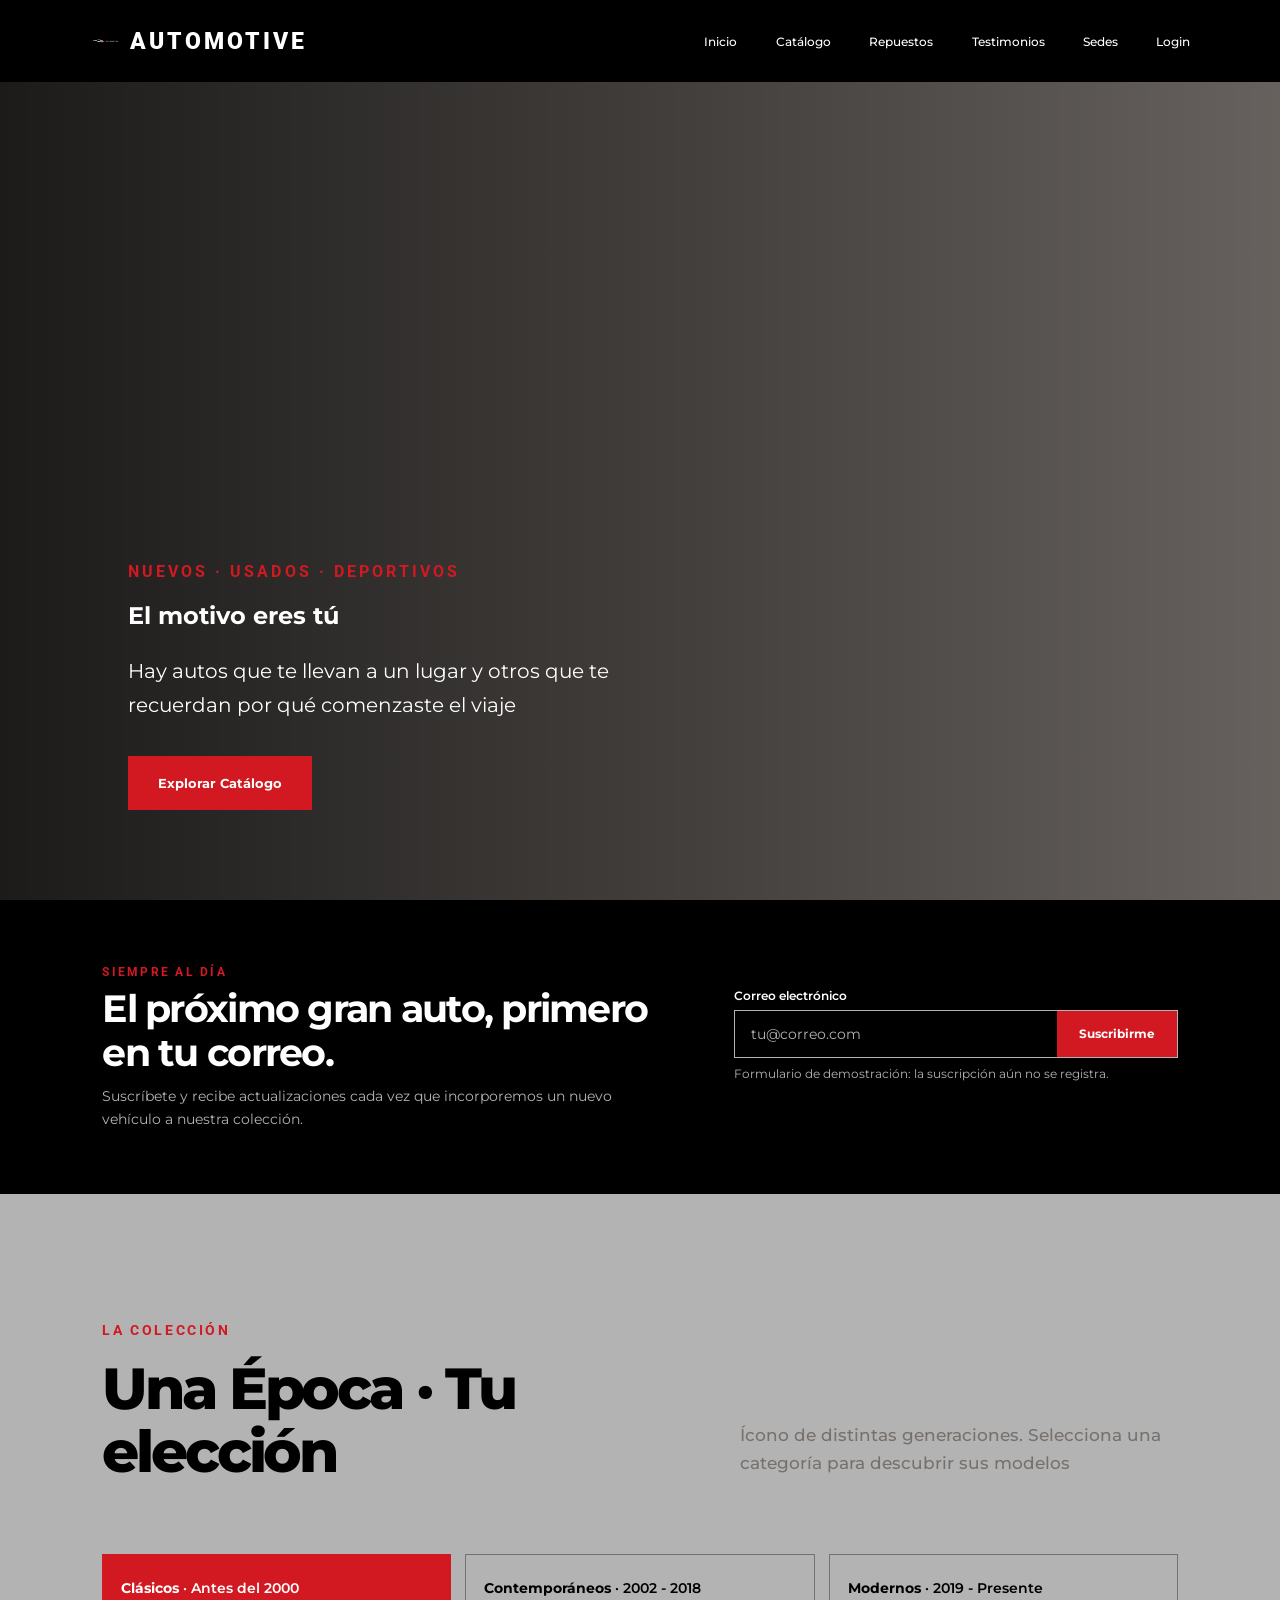
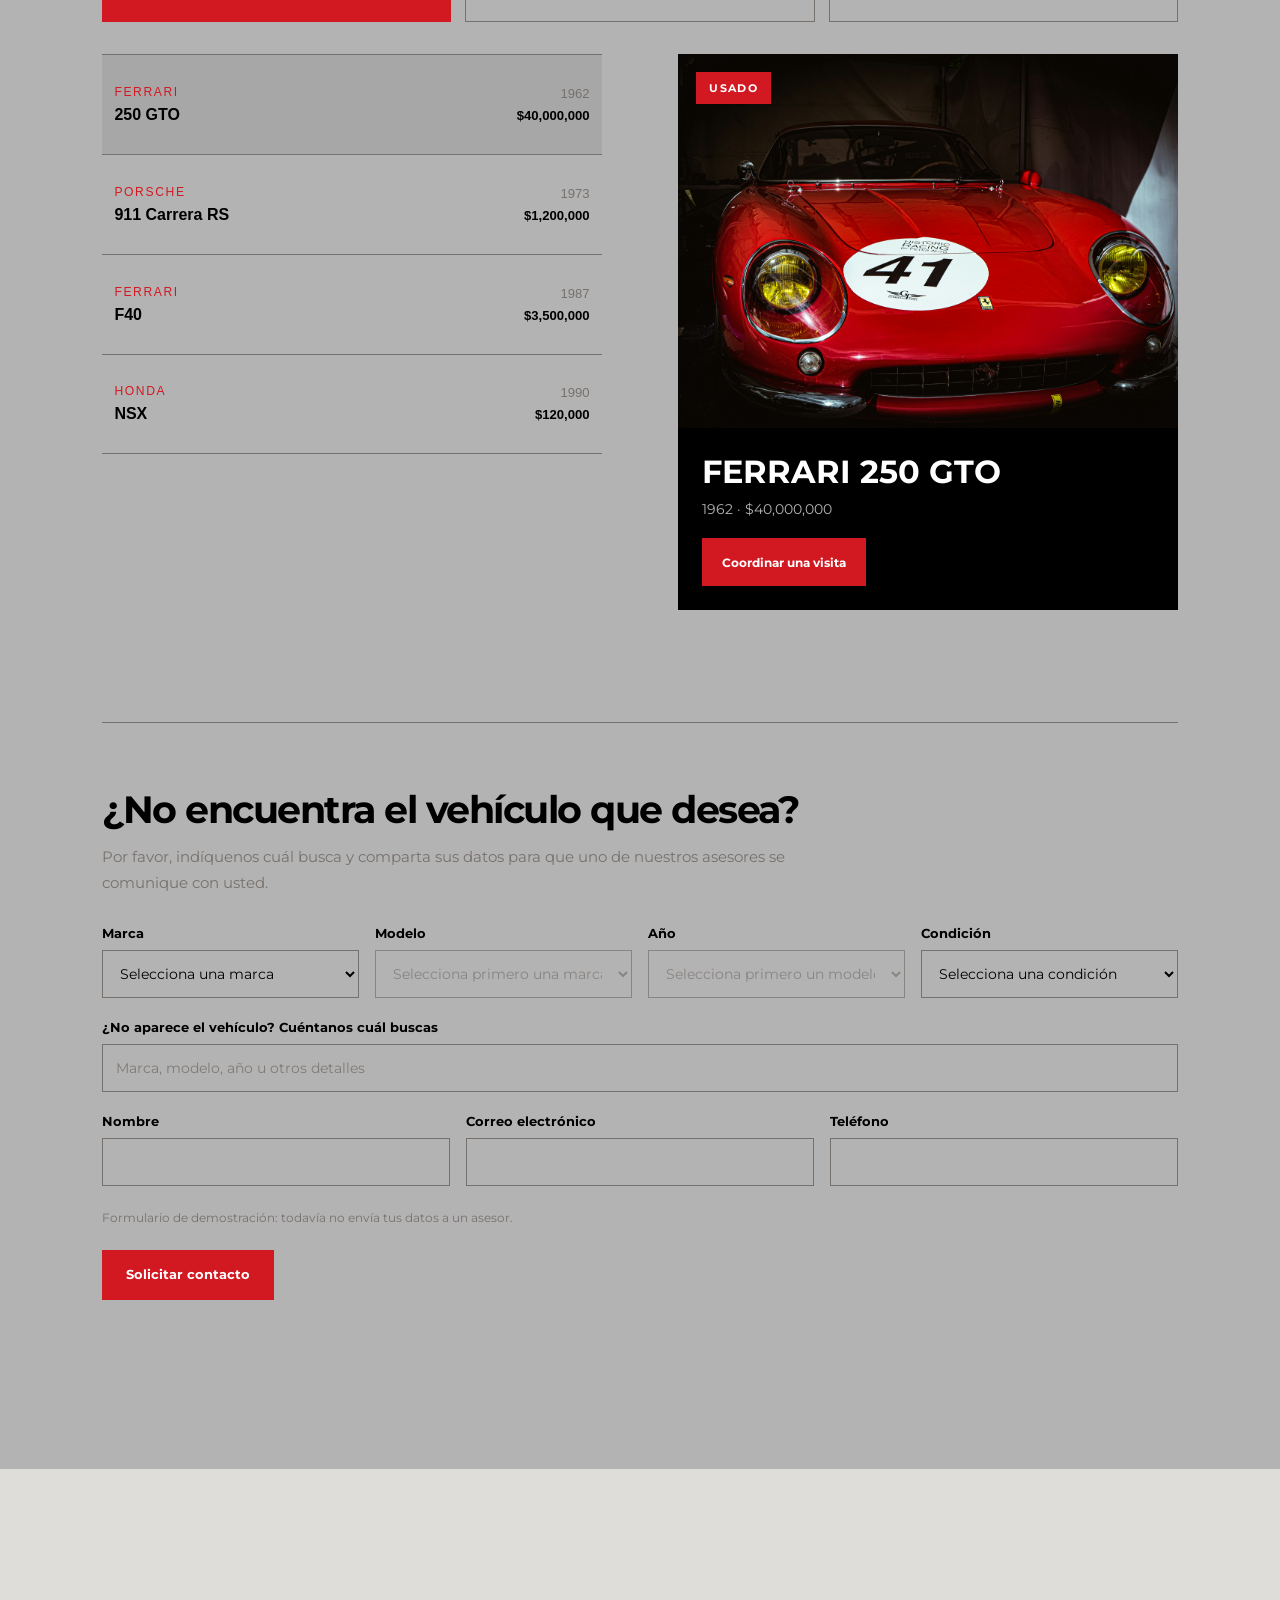
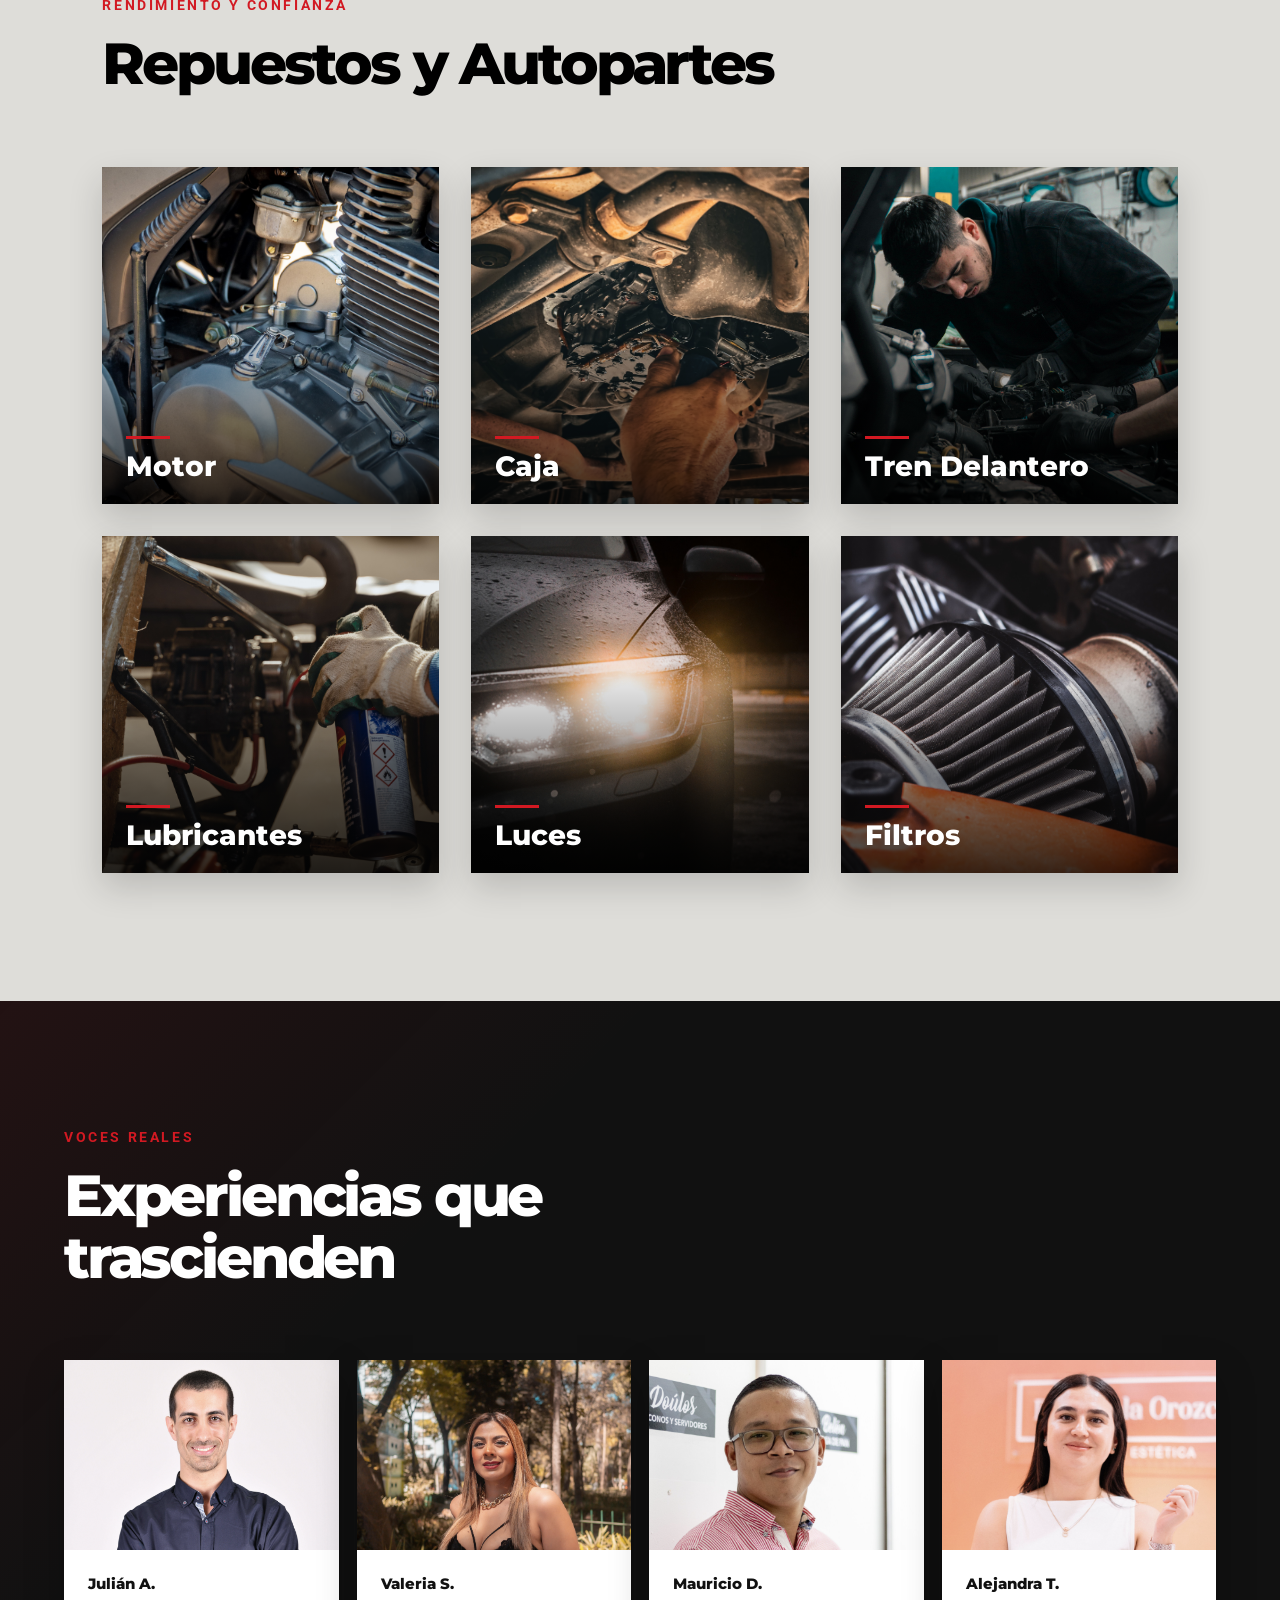
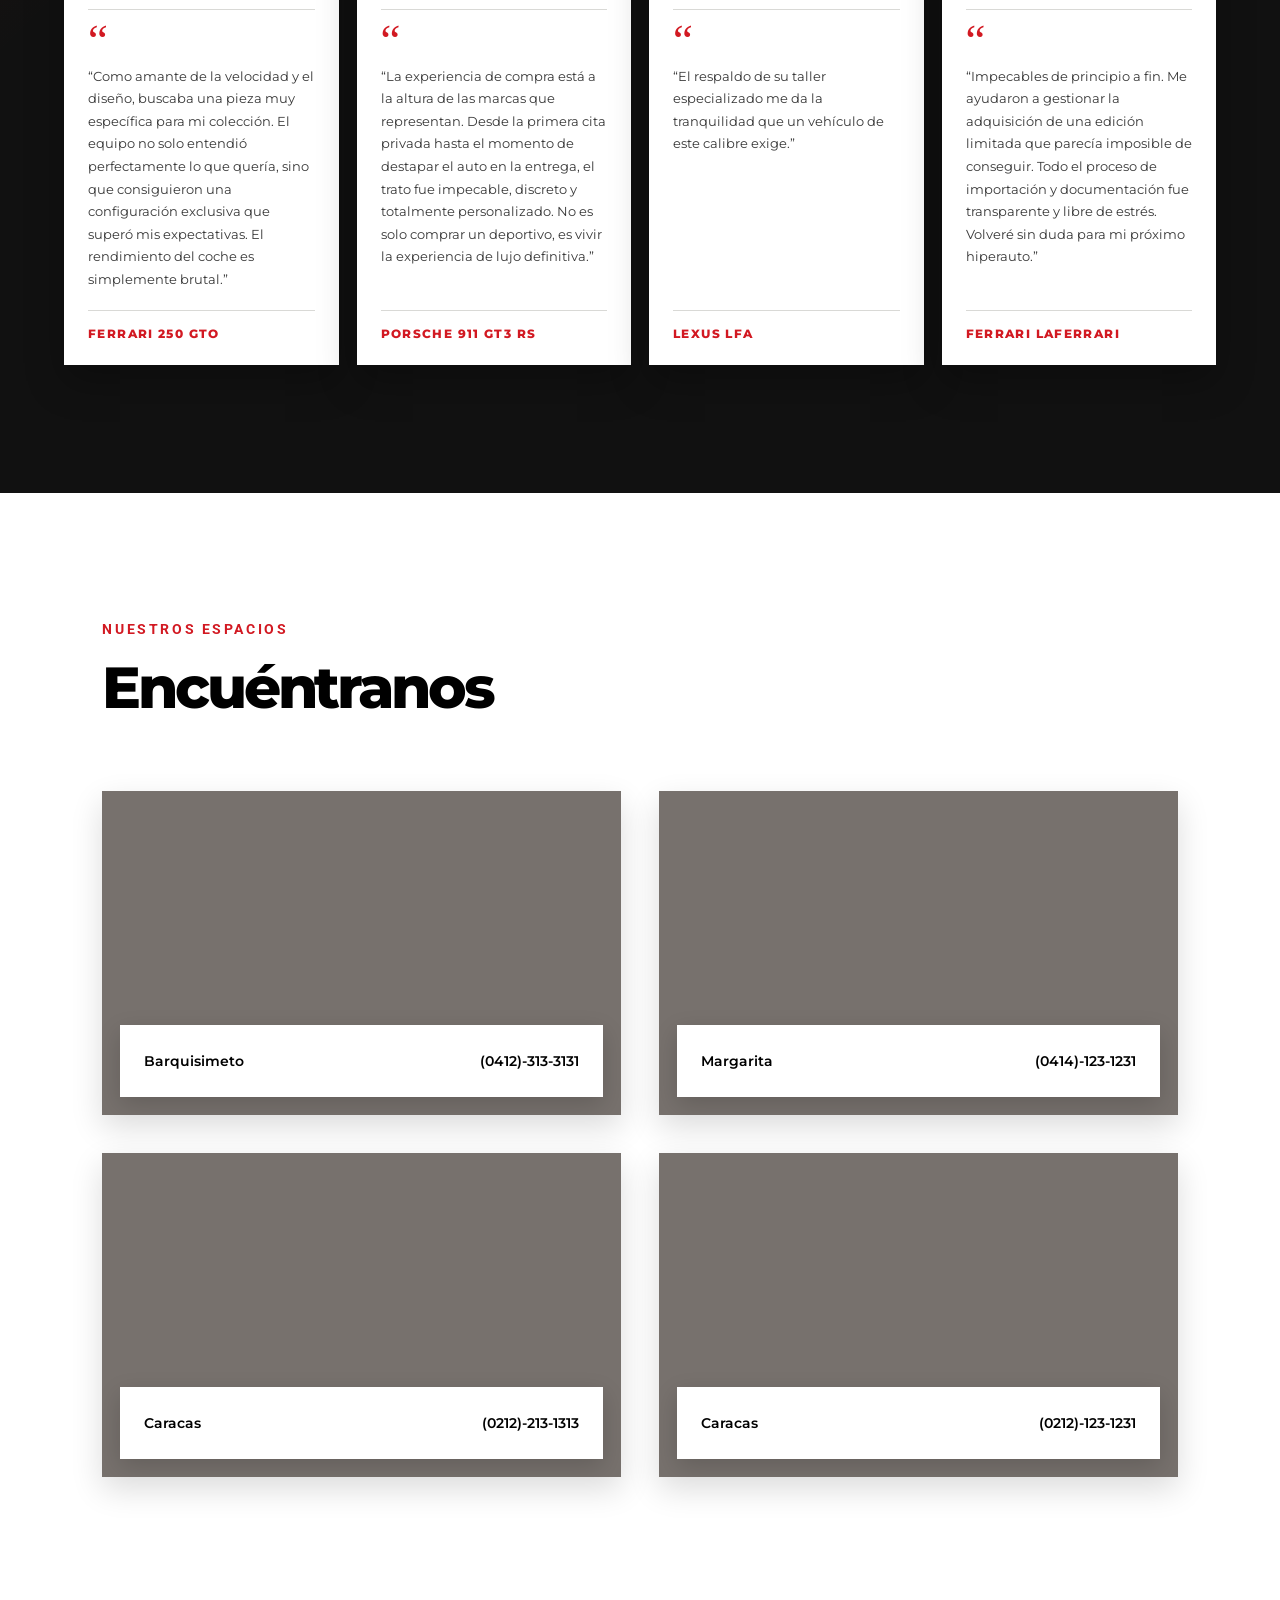
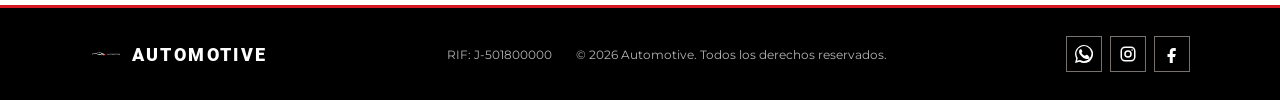
==== src/views/index.html @ 7acbd576 "Add new assets, implement catalog and subscription features, and create login page - Added new image" ====
<!DOCTYPE html>
<html lang="es">
  <head>
    <meta charset="UTF-8" />
    <meta name="viewport" content="width=device-width, initial-scale=1.0" />
    <meta
      name="description"
      content="Automotive: autos deportivos de alta gama, nuevos y usados."
    />
    <meta name="theme-color" content="#000000" />
    <title>Automotive</title>
    <link rel="icon" type="image/svg+xml" href="../assets/images/logo/favicon.svg" />
    <link rel="preconnect" href="https://fonts.googleapis.com" />
    <link rel="preconnect" href="https://fonts.gstatic.com" crossorigin />
    <link
      href="https://fonts.googleapis.com/css2?family=Montserrat:wght@400;500;600;700;800&family=Roboto:wght@400;500;700;900&display=swap"
      rel="stylesheet"
    />
    <link rel="stylesheet" href="../assets/css/hero.css" />
    <link rel="stylesheet" href="../assets/css/suscripcion.css" />
    <link rel="stylesheet" href="../assets/css/catalogo.css" />
    <link rel="stylesheet" href="../assets/css/repuestos.css" />
    <link rel="stylesheet" href="../assets/css/testimonios.css" />
    <link rel="stylesheet" href="../assets/css/sedes.css" />
    <link rel="stylesheet" href="../assets/css/footer.css" />
    <link rel="stylesheet" href="../assets/css/back-to-top.css" />
  </head>
  <body>
    <header class="site-header">
      <a class="brand" href="#inicio" aria-label="Automotive, inicio">
        <img src="../assets/images/logo/favicon.svg" alt="" aria-hidden="true" />
        <span>AUTOMOTIVE</span>
      </a>

      <button class="nav-toggle" type="button" aria-expanded="false" aria-controls="main-navigation" aria-label="Abrir menú">
        <span></span>
        <span></span>
        <span></span>
      </button>
      <nav class="main-nav" id="main-navigation" aria-label="Navegación principal">
        <a href="#inicio">Inicio</a>
        <a href="#catalogo">Catálogo</a>
        <a href="#repuestos">Repuestos</a>
        <a href="#testimonios">Testimonios</a>
        <a href="#sedes">Sedes</a>
        <a href="./login.html">Login</a>
      </nav>
    </header>

    <main>
      <section class="hero" id="inicio" aria-labelledby="hero-title">
        <video class="hero__video" autoplay muted loop playsinline>
          <source src="../assets/videos/herovideo.mp4" type="video/mp4" />
        </video>
        <div class="hero__overlay" aria-hidden="true"></div>
        <div class="hero__content">
          <h2 class="hero__eyebrow">NUEVOS · USADOS · DEPORTIVOS</h2>
          <h2 id="hero-title">El motivo eres tú</h2>
          <h3>
            Hay autos que te llevan a un lugar y otros que te recuerdan por qué
            comenzaste el viaje
          </h3>
          <a class="hero__button" href="#catalogo">Explorar Catálogo</a>
        </div>
      </section>

      <section class="subscription" aria-labelledby="subscription-title">
        <div class="subscription__content">
          <p class="subscription__eyebrow">SIEMPRE AL DÍA</p>
          <h2 id="subscription-title">El próximo gran auto, primero en tu correo.</h2>
          <p class="subscription__description">
            Suscríbete y recibe actualizaciones cada vez que incorporemos un nuevo vehículo a
            nuestra colección.
          </p>
          <form class="subscription__form" id="subscription-form">
            <label class="subscription__label" for="subscription-email">
              Correo electrónico
            </label>
            <div class="subscription__controls">
              <input
                id="subscription-email"
                name="email"
                type="email"
                placeholder="tu@correo.com"
                autocomplete="email"
                required
              />
              <button type="submit">Suscribirme</button>
            </div>
            <p class="subscription__notice">
              Formulario de demostración: la suscripción aún no se registra.
            </p>
            <p class="subscription__status" id="subscription-status" role="status"></p>
          </form>
        </div>
      </section>

      <section class="catalog" id="catalogo" aria-labelledby="catalog-title">
        <div class="catalog__inner">
          <div class="catalog__heading">
            <h2 class="catalog__eyebrow">LA COLECCIÓN</h2>
            <h3 class="catalog__title" id="catalog-title">Una Época · Tu elección</h3>
            <h3 class="catalog__description">
              Ícono de distintas generaciones. Selecciona una categoría para descubrir sus modelos
            </h3>
          </div>

          <div class="catalog__categories" role="group" aria-label="Categorías de vehículos">
            <button class="catalog__category" type="button" data-category="clasicos" aria-pressed="false">
              Clásicos <span>· Antes del 2000</span>
            </button>
            <button class="catalog__category" type="button" data-category="contemporaneos" aria-pressed="false">
              Contemporáneos <span>· 2002 - 2018</span>
            </button>
            <button class="catalog__category" type="button" data-category="modernos" aria-pressed="false">
              Modernos <span>· 2019 - Presente</span>
            </button>
          </div>

          <div class="catalog__content">
            <div class="catalog__models" id="catalog-models" aria-live="polite">
              <p class="catalog__prompt">Selecciona una categoría para ver sus vehículos.</p>
            </div>
            <label class="catalog__mobile-models">
              <span>Selecciona un modelo</span>
              <select id="catalog-mobile-models" disabled>
                <option value="">Selecciona una categoría primero</option>
              </select>
            </label>
            <div class="catalog__detail" id="catalog-detail" aria-live="polite">
              <p class="catalog__prompt">Elige un modelo para descubrir todos sus detalles.</p>
            </div>
          </div>

          <section class="catalog-request" aria-labelledby="catalog-request-title">
            <div class="catalog-request__heading">
              <h3 id="catalog-request-title">¿No encuentra el vehículo que desea?</h3>
              <p>
                Por favor, indíquenos cuál busca y comparta sus datos para que uno de nuestros
                asesores se comunique con usted.
              </p>
            </div>

            <form class="catalog-request__form" id="catalog-request-form">
              <div class="catalog-request__vehicle-fields">
                <label class="catalog-request__field">
                  <span>Marca</span>
                  <select name="make" id="request-make" required>
                    <option value="">Selecciona una marca</option>
                  </select>
                </label>
                <label class="catalog-request__field">
                  <span>Modelo</span>
                  <select name="model" id="request-model" required disabled>
                    <option value="">Selecciona primero una marca</option>
                  </select>
                </label>
                <label class="catalog-request__field">
                  <span>Año</span>
                  <select name="year" id="request-year" required disabled>
                    <option value="">Selecciona primero un modelo</option>
                  </select>
                </label>
                <label class="catalog-request__field">
                  <span>Condición</span>
                  <select name="condition" required>
                    <option value="">Selecciona una condición</option>
                    <option value="Nuevo"><Nuevo></option>
                    <option value="Usado">Usado</option>
                    <option value="Cualquiera">Cualquiera</option>
                  </select>
                </label>
              </div>

              <label class="catalog-request__field catalog-request__field--wide">
                <span>¿No aparece el vehículo? Cuéntanos cuál buscas</span>
                <input
                  type="text"
                  name="requested-vehicle"
                  placeholder="Marca, modelo, año u otros detalles"
                />
              </label>

              <div class="catalog-request__contact-fields">
                <label class="catalog-request__field">
                  <span>Nombre</span>
                  <input type="text" name="name" autocomplete="name" required />
                </label>
                <label class="catalog-request__field">
                  <span>Correo electrónico</span>
                  <input type="email" name="email" autocomplete="email" required />
                </label>
                <label class="catalog-request__field">
                  <span>Teléfono</span>
                  <input type="tel" name="phone" autocomplete="tel" required />
                </label>
              </div>

              <p class="catalog-request__notice">
                Formulario de demostración: todavía no envía tus datos a un asesor.
              </p>
              <button class="catalog-request__submit" type="submit">Solicitar contacto</button>
              <p class="catalog-request__status" id="catalog-request-status" role="status"></p>
            </form>
          </section>
        </div>
      </section>

      <section class="parts" id="repuestos" aria-labelledby="parts-title">
        <div class="parts__inner">
          <div class="parts__heading">
            <p class="parts__eyebrow">RENDIMIENTO Y CONFIANZA</p>
            <h2 id="parts-title">Repuestos y Autopartes</h2>
          </div>

          <div class="parts__grid">
            <article class="parts-card">
              <img src="../assets/images/repuestos/repuestosuno.jpg" alt="Repuestos de motor" />
              <div class="parts-card__overlay" aria-hidden="true"></div>
              <h3>Motor</h3>
            </article>

            <article class="parts-card">
              <img src="../assets/images/repuestos/repuestosdoss.jpg" alt="Caja de transmisión" />
              <div class="parts-card__overlay" aria-hidden="true"></div>
              <h3>Caja</h3>
            </article>

            <article class="parts-card">
              <img src="../assets/images/repuestos/repuestostres.jpg" alt="Componentes de tren delantero" />
              <div class="parts-card__overlay" aria-hidden="true"></div>
              <h3>Tren Delantero</h3>
            </article>

            <article class="parts-card">
              <img src="../assets/images/repuestos/repuestoscuatro.jpg" alt="Lubricantes para vehículos" />
              <div class="parts-card__overlay" aria-hidden="true"></div>
              <h3>Lubricantes</h3>
            </article>

            <article class="parts-card">
              <img src="../assets/images/repuestos/repuestoscinco.jpg" alt="Sistema de luces" />
              <div class="parts-card__overlay" aria-hidden="true"></div>
              <h3>Luces</h3>
            </article>

            <article class="parts-card">
              <img src="../assets/images/repuestos/repuestosseis.jpg" alt="Filtros para vehículos" />
              <div class="parts-card__overlay" aria-hidden="true"></div>
              <h3>Filtros</h3>
            </article>
          </div>
        </div>
      </section>

      <section class="testimonials" id="testimonios" aria-labelledby="testimonials-title">
        <div class="testimonials__inner">
          <div class="testimonials__heading">
            <p class="testimonials__eyebrow">VOCES REALES</p>
            <h2 id="testimonials-title">Experiencias que trascienden</h2>
          </div>

          <div class="testimonials__grid">
            <article class="testimonial-card">
              <img class="testimonial-card__photo--top" src="../assets/images/testimonios/julian.jpg" alt="Julián A." />
              <div class="testimonial-card__content">
                <h3>Julián A.</h3>
                <blockquote>
                  “Como amante de la velocidad y el diseño, buscaba una pieza muy específica para mi colección. El equipo no solo entendió perfectamente lo que quería, sino que consiguieron una configuración exclusiva que superó mis expectativas. El rendimiento del coche es simplemente brutal.”
                </blockquote>
                <p class="testimonial-card__car">Ferrari 250 GTO</p>
              </div>
            </article>

            <article class="testimonial-card">
              <img src="../assets/images/testimonios/valeria.jpg" alt="Valeria S." />
              <div class="testimonial-card__content">
                <h3>Valeria S.</h3>
                <blockquote>
                  “La experiencia de compra está a la altura de las marcas que representan. Desde la primera cita privada hasta el momento de destapar el auto en la entrega, el trato fue impecable, discreto y totalmente personalizado. No es solo comprar un deportivo, es vivir la experiencia de lujo definitiva.”
                </blockquote>
                <p class="testimonial-card__car">Porsche 911 GT3 RS</p>
              </div>
            </article>

            <article class="testimonial-card">
              <img class="testimonial-card__photo--top" src="../assets/images/testimonios/mauricio.jpg" alt="Mauricio D." />
              <div class="testimonial-card__content">
                <h3>Mauricio D.</h3>
                <blockquote>
                  “El respaldo de su taller especializado me da la tranquilidad que un vehículo de este calibre exige.”
                </blockquote>
                <p class="testimonial-card__car">Lexus LFA</p>
              </div>
            </article>

            <article class="testimonial-card">
              <img src="../assets/images/testimonios/alejandra.jpg" alt="Alejandra T." />
              <div class="testimonial-card__content">
                <h3>Alejandra T.</h3>
                <blockquote>
                  “Impecables de principio a fin. Me ayudaron a gestionar la adquisición de una edición limitada que parecía imposible de conseguir. Todo el proceso de importación y documentación fue transparente y libre de estrés. Volveré sin duda para mi próximo hiperauto.”
                </blockquote>
                <p class="testimonial-card__car">Ferrari LaFerrari</p>
              </div>
            </article>
          </div>
        </div>
      </section>

      <section class="locations" id="sedes" aria-labelledby="locations-title">
        <div class="locations__inner">
          <div class="locations__heading">
            <p class="locations__eyebrow">NUESTROS ESPACIOS</p>
            <h2 id="locations-title">Encuéntranos</h2>
          </div>

          <div class="locations__grid">
            <article class="location-card">
              <div class="location-card__map-wrap">
                <iframe
                  class="location-card__map"
                  title="Mapa de Barquisimeto"
                  src="https://maps.google.com/maps?q=10.071794563049783,-69.29324207484987&amp;z=15&amp;output=embed"
                  loading="lazy"
                  referrerpolicy="no-referrer-when-downgrade"
                ></iframe>
              </div>
              <div class="location-card__details">
                <p>Barquisimeto</p>
                <a href="tel:+5804123133131">(0412)-313-3131</a>
              </div>
            </article>

            <article class="location-card">
              <div class="location-card__map-wrap">
                <iframe
                  class="location-card__map"
                  title="Mapa de Margarita"
                  src="https://maps.google.com/maps?q=10.996295293627622,-63.81232204600665&amp;z=15&amp;output=embed"
                  loading="lazy"
                  referrerpolicy="no-referrer-when-downgrade"
                ></iframe>
              </div>
              <div class="location-card__details">
                <p>Margarita</p>
                <a href="tel:+5804141231231">(0414)-123-1231</a>
              </div>
            </article>

            <article class="location-card">
              <div class="location-card__map-wrap">
                <iframe
                  class="location-card__map"
                  title="Mapa de La Candelaria"
                  src="https://maps.google.com/maps?q=10.505277855855734,-66.90147107907323&amp;z=15&amp;output=embed"
                  loading="lazy"
                  referrerpolicy="no-referrer-when-downgrade"
                ></iframe>
              </div>
              <div class="location-card__details">
                <p>Caracas</p>
                <a href="tel:+5802122131313">(0212)-213-1313</a>
              </div>
            </article>

            <article class="location-card">
              <div class="location-card__map-wrap">
                <iframe
                  class="location-card__map"
                  title="Mapa de Chacao"
                  src="https://maps.google.com/maps?q=10.49019164416194,-66.85438524392343&amp;z=15&amp;output=embed"
                  loading="lazy"
                  referrerpolicy="no-referrer-when-downgrade"
                ></iframe>
              </div>
              <div class="location-card__details">
                <p>Caracas</p>
                <a href="tel:+5802121231231">(0212)-123-1231</a>
              </div>
            </article>
          </div>
        </div>
      </section>
    </main>

    <footer class="site-footer">
      <div class="site-footer__inner">
        <a class="site-footer__brand" href="#inicio" aria-label="Automotive, inicio">
          <img src="../assets/images/logo/favicon.svg" alt="" aria-hidden="true" />
          <span>AUTOMOTIVE</span>
        </a>
        <div class="site-footer__legal">
          <p>RIF: J-501800000</p>
          <p>&copy; 2026 Automotive. Todos los derechos reservados.</p>
        </div>
        <nav class="site-footer__social" aria-label="Redes sociales">
          <a href="https://wa.me/5804223390531" target="_blank" rel="noopener noreferrer" aria-label="WhatsApp">
            <svg viewBox="0 0 24 24" aria-hidden="true">
              <path d="M20.5 3.5A11.8 11.8 0 0 0 12 0a12 12 0 0 0-10.4 17.9L0 24l6.2-1.6A12 12 0 0 0 12 24h0A12 12 0 0 0 20.5 3.5Zm-8.5 18a10 10 0 0 1-5.1-1.4l-.4-.2-3.7 1 .9-3.6-.2-.4A10 10 0 1 1 12 21.5Zm5.5-7.5c-.3-.1-1.8-.9-2.1-1-.3-.1-.5-.1-.7.1l-1 1.1c-.2.2-.4.2-.7.1-1.8-.9-3-1.6-4.2-3.7-.3-.5.3-.5.9-1.6.1-.2 0-.4 0-.6l-.9-2.2c-.2-.6-.5-.5-.7-.5h-.6c-.2 0-.6.1-.9.4-.3.3-1.2 1.2-1.2 2.9s1.2 3.4 1.4 3.6c.2.2 2.5 3.8 6 5.3 2.2.9 3.1 1 4.2.8.7-.1 1.8-.7 2-1.4.3-.7.3-1.3.2-1.4-.1-.1-.3-.2-.6-.3Z" />
            </svg>
          </a>
          <a href="https://www.instagram.com/" target="_blank" rel="noopener noreferrer" aria-label="Instagram">
            <svg viewBox="0 0 24 24" aria-hidden="true">
              <rect x="3" y="3" width="18" height="18" rx="5" />
              <circle cx="12" cy="12" r="4" />
              <circle cx="17.5" cy="6.5" r="1" class="site-footer__social-dot" />
            </svg>
          </a>
          <a href="https://www.facebook.com/" target="_blank" rel="noopener noreferrer" aria-label="Facebook">
            <svg viewBox="0 0 24 24" aria-hidden="true">
              <path d="M14 8h3V4h-3c-3 0-5 2-5 5v3H6v4h3v8h4v-8h3l1-4h-4V9c0-.6.4-1 1-1Z" />
            </svg>
          </a>
        </nav>
      </div>
    </footer>

    <a class="back-to-top" href="#inicio" aria-label="Volver al inicio">
      <svg viewBox="0 0 24 24" aria-hidden="true">
        <path d="M12 19V5m0 0-6 6m6-6 6 6" />
      </svg>
    </a>

    <script src="../assets/js/catalogo.js" defer></script>
    <script src="../assets/js/suscripcion.js" defer></script>
    <script src="../assets/js/back-to-top.js" defer></script>
    <script src="../assets/js/navigation.js" defer></script>
  </body>
</html>
---- src/assets/css/hero.css ----
:root {
  color-scheme: dark;
  --color-red: #d21922;
  --color-black: #000000;
  --color-white: #ffffff;
  --color-gray: #b3b3b3;
  --color-gray-dark: #77716d;
  --font-roboto: "Roboto", sans-serif;
  --font-montserrat: "Montserrat", sans-serif;
}

* {
  box-sizing: border-box;
}

html {
  min-width: 320px;
  scroll-behavior: smooth;
}

body {
  margin: 0;
  background: var(--color-black);
  color: var(--color-white);
  font-family: var(--font-montserrat);
}

a {
  color: inherit;
  text-decoration: none;
}

.site-header {
  position: relative;
  z-index: 2;
  display: flex;
  min-height: 82px;
  align-items: center;
  justify-content: space-between;
  gap: 32px;
  padding: 0 clamp(24px, 7vw, 112px);
  background: var(--color-black);
}

.brand {
  display: inline-flex;
  flex: 0 0 auto;
  align-items: center;
  gap: 10px;
  font-family: var(--font-roboto);
  font-size: clamp(1.1rem, 2vw, 1.45rem);
  font-weight: 900;
  letter-spacing: 0.13em;
}

.brand img {
  display: block;
  width: 30px;
  height: 30px;
  object-fit: contain;
}

.nav-toggle {
  display: none;
  width: 42px;
  height: 42px;
  padding: 9px;
  border: 1px solid var(--color-gray-dark);
  background: transparent;
  cursor: pointer;
}

.nav-toggle span {
  display: block;
  width: 100%;
  height: 2px;
  margin: 5px 0;
  background: var(--color-white);
  transition: transform 180ms ease, opacity 180ms ease;
}

.main-nav {
  display: flex;
  align-items: center;
  justify-content: flex-end;
  gap: clamp(18px, 3vw, 42px);
}

.main-nav a {
  color: var(--color-white);
  font-size: 0.78rem;
  font-weight: 500;
  transition: color 180ms ease;
}

.main-nav a:hover,
.main-nav a:focus-visible {
  color: var(--color-red);
}

.hero {
  position: relative;
  display: flex;
  min-height: max(620px, calc(100svh - 82px));
  align-items: flex-end;
  overflow: hidden;
  isolation: isolate;
  background: var(--color-gray-dark);
}

.hero__video,
.hero__overlay {
  position: absolute;
  z-index: -1;
  inset: 0;
  width: 100%;
  height: 100%;
}

.hero__video {
  object-fit: cover;
  object-position: center;
}

.hero__overlay {
  background: linear-gradient(
    90deg,
    rgb(0 0 0 / 76%) 0%,
    rgb(0 0 0 / 48%) 48%,
    rgb(0 0 0 / 14%) 100%
  );
}

.hero__content {
  width: min(780px, 100%);
  padding: 0 clamp(24px, 10vw, 160px) clamp(64px, 10vh, 112px)
    clamp(24px, 10vw, 160px);
  text-align: left;
}

.hero__eyebrow {
  margin: 0 0 18px;
  color: var(--color-red);
  font-family: var(--font-roboto);
  font-size: clamp(0.78rem, 1.4vw, 1rem);
  font-weight: 700;
  letter-spacing: 0.19em;
}

.hero h1 {
  margin: 0;
  font-size: clamp(2.8rem, 7vw, 6.3rem);
  font-weight: 800;
  letter-spacing: -0.065em;
  line-height: 0.98;
}

.hero h3 {
  max-width: 610px;
  margin: 24px 0 34px;
  color: var(--color-white);
  font-size: clamp(1rem, 1.7vw, 1.25rem);
  font-weight: 400;
  line-height: 1.7;
}

.hero__button {
  display: inline-flex;
  min-height: 54px;
  align-items: center;
  justify-content: center;
  padding: 0 30px;
  background: var(--color-red);
  color: var(--color-white);
  font-size: 0.82rem;
  font-weight: 700;
  transition:
    background-color 180ms ease,
    transform 180ms ease;
}

.hero__button:hover {
  transform: translateY(-2px);
  background: #ae1119;
}

.hero__button:focus-visible,
.brand:focus-visible,
.main-nav a:focus-visible {
  outline: 2px solid var(--color-white);
  outline-offset: 4px;
}

@media (max-width: 760px) {
  .site-header {
    position: relative;
    min-height: 82px;
    flex-direction: row;
    align-items: center;
    gap: 18px;
    padding-top: 18px;
    padding-bottom: 18px;
  }

  .nav-toggle {
    display: block;
    margin-left: auto;
  }

  .nav-toggle[aria-expanded="true"] span:nth-child(1) {
    transform: translateY(7px) rotate(45deg);
  }

  .nav-toggle[aria-expanded="true"] span:nth-child(2) {
    opacity: 0;
  }

  .nav-toggle[aria-expanded="true"] span:nth-child(3) {
    transform: translateY(-7px) rotate(-45deg);
  }

  .main-nav {
    position: absolute;
    top: 100%;
    right: 0;
    left: 0;
    z-index: 10;
    display: grid;
    max-height: 0;
    overflow: hidden;
    padding: 0 clamp(24px, 7vw, 112px);
    background: var(--color-black);
    opacity: 0;
    transition: max-height 220ms ease, opacity 180ms ease, padding 220ms ease;
  }

  .main-nav.is-open {
    max-height: 320px;
    padding-top: 18px;
    padding-bottom: 22px;
    opacity: 1;
  }

  .main-nav a {
    padding: 10px 0;
    font-size: 0.82rem;
  }

  .hero {
    min-height: max(560px, calc(100svh - 128px));
  }

  .hero__overlay {
    background: linear-gradient(
      90deg,
      rgb(0 0 0 / 78%) 0%,
      rgb(0 0 0 / 52%) 72%,
      rgb(0 0 0 / 28%) 100%
    );
  }

  .hero__content {
    padding-bottom: 56px;
  }
}

@media (prefers-reduced-motion: reduce) {
  html {
    scroll-behavior: auto;
  }

  *,
  *::before,
  *::after {
    transition-duration: 0.01ms !important;
  }
}
---- src/assets/css/suscripcion.css ----
.subscription {
  --subscription-red: #d21922;
  --subscription-black: #000000;
  --subscription-white: #ffffff;
  --subscription-gray: #b3b3b3;
  padding: clamp(36px, 5vw, 64px) clamp(24px, 8vw, 128px);
  background: var(--subscription-black);
  color: var(--subscription-white);
}

.subscription__content {
  display: grid;
  width: min(1240px, 100%);
  grid-template-columns: minmax(0, 1fr) minmax(360px, 0.8fr);
  column-gap: clamp(36px, 6vw, 88px);
  align-items: center;
  margin: 0 auto;
}

.subscription__eyebrow {
  grid-column: 1;
  grid-row: 1;
  margin: 0 0 8px;
  color: var(--subscription-red);
  font-family: var(--font-roboto);
  font-size: 0.78rem;
  font-weight: 700;
  letter-spacing: 0.18em;
}

.subscription h2 {
  grid-column: 1;
  grid-row: 2;
  max-width: 560px;
  margin: 0;
  font-size: clamp(1.65rem, 3vw, 2.6rem);
  font-weight: 700;
  letter-spacing: -0.045em;
  line-height: 1.15;
}

.subscription__description {
  grid-column: 1;
  grid-row: 3;
  max-width: 560px;
  margin: 10px 0 0;
  color: var(--subscription-gray);
  font-size: 0.88rem;
  line-height: 1.6;
}

.subscription__form {
  grid-column: 2;
  grid-row: 1 / span 3;
  display: grid;
  gap: 7px;
}

.subscription__label {
  color: var(--subscription-white);
  font-size: 0.78rem;
  font-weight: 600;
}

.subscription__controls {
  display: flex;
  min-height: 48px;
  border: 1px solid var(--subscription-gray);
}

.subscription__controls input {
  width: 100%;
  min-width: 0;
  padding: 0 16px;
  border: 0;
  border-radius: 0;
  background: transparent;
  color: var(--subscription-white);
  font: 400 0.85rem var(--font-montserrat);
}

.subscription__controls input::placeholder {
  color: var(--subscription-gray);
}

.subscription__controls input:focus-visible {
  outline: 2px solid var(--subscription-white);
  outline-offset: -4px;
}

.subscription__controls button {
  flex: 0 0 auto;
  padding: 0 22px;
  border: 0;
  background: var(--subscription-red);
  color: var(--subscription-white);
  cursor: pointer;
  font: 700 0.78rem var(--font-montserrat);
  transition: background-color 180ms ease;
}

.subscription__controls button:hover {
  background: #ae1119;
}

.subscription__controls button:focus-visible {
  outline: 2px solid var(--subscription-white);
  outline-offset: -4px;
}

.subscription__notice,
.subscription__status {
  margin: 0;
  color: var(--subscription-gray);
  font-size: 0.72rem;
  line-height: 1.6;
}

.subscription__status {
  min-height: 1.4em;
  color: var(--subscription-white);
}

@media (max-width: 760px) {
  .subscription {
    padding-top: 42px;
    padding-bottom: 42px;
  }

  .subscription__content {
    grid-template-columns: 1fr;
    row-gap: 22px;
  }

  .subscription__eyebrow {
    grid-column: 1;
    grid-row: auto;
    margin-bottom: 8px;
  }

  .subscription h2,
  .subscription__description,
  .subscription__form {
    grid-column: 1;
    grid-row: auto;
  }
}

@media (max-width: 420px) {
  .subscription__controls {
    flex-direction: column;
    border: 0;
    gap: 10px;
  }

  .subscription__controls input {
    min-height: 50px;
    border: 1px solid var(--subscription-gray);
  }

  .subscription__controls button {
    min-height: 50px;
  }
}
---- src/assets/css/catalogo.css ----
.catalog {
  --catalog-red: #d21922;
  --catalog-black: #000000;
  --catalog-white: #ffffff;
  --catalog-gray: #b3b3b3;
  --catalog-gray-dark: #77716d;
  color-scheme: light;
  padding: clamp(72px, 10vw, 136px) clamp(24px, 8vw, 128px);
  background: var(--catalog-gray);
  color: var(--catalog-black);
}

.catalog__inner {
  width: min(1240px, 100%);
  margin: 0 auto;
}

.catalog__heading {
  display: grid;
  grid-template-columns: minmax(0, 1fr) minmax(280px, 0.8fr);
  column-gap: clamp(32px, 7vw, 100px);
  align-items: end;
}

.catalog__eyebrow {
  grid-column: 1 / -1;
  margin: 0 0 18px;
  color: var(--catalog-red);
  font-family: var(--font-roboto);
  font-size: 0.9rem;
  font-weight: 700;
  letter-spacing: 0.18em;
}

.catalog__title {
  margin: 0;
  font-family: var(--font-montserrat);
  font-size: clamp(2rem, 4.5vw, 4rem);
  font-weight: 800;
  letter-spacing: -0.055em;
  line-height: 1.08;
}

.catalog__description {
  max-width: 440px;
  margin: 0 0 4px;
  color: var(--catalog-gray-dark);
  font-family: var(--font-montserrat);
  font-size: clamp(0.9rem, 1.35vw, 1.05rem);
  font-weight: 500;
  line-height: 1.7;
}

.catalog__categories {
  display: grid;
  grid-template-columns: repeat(3, minmax(0, 1fr));
  gap: 14px;
  margin-top: clamp(40px, 6vw, 72px);
}

.catalog__category {
  min-height: 68px;
  padding: 14px 18px;
  border: 1px solid var(--catalog-gray-dark);
  background: transparent;
  color: var(--catalog-black);
  cursor: pointer;
  font: 700 0.88rem/1.45 var(--font-montserrat);
  text-align: left;
  transition:
    background-color 180ms ease,
    color 180ms ease,
    border-color 180ms ease;
}

.catalog__category span {
  font-weight: 600;
}

.catalog__category:hover,
.catalog__category:focus-visible,
.catalog__category[aria-pressed="true"] {
  border-color: var(--catalog-red);
  background: var(--catalog-red);
  color: var(--catalog-white);
}

.catalog__category:focus-visible,
.catalog__model:focus-visible,
.catalog__visit:focus-visible {
  outline: 2px solid var(--catalog-black);
  outline-offset: 4px;
}

.catalog__content {
  display: grid;
  grid-template-columns: minmax(0, 1fr) minmax(0, 1fr);
  gap: clamp(32px, 6vw, 80px);
  align-items: start;
  margin-top: 32px;
}

.catalog__models {
  min-width: 0;
}

.catalog__mobile-models {
  display: none;
}

.catalog__model {
  display: grid;
  width: 100%;
  min-height: 100px;
  grid-template-columns: minmax(0, 1fr) auto;
  align-items: center;
  gap: 16px;
  padding: 16px 12px;
  border: 0;
  border-top: 1px solid var(--catalog-gray-dark);
  background: transparent;
  color: var(--catalog-black);
  cursor: pointer;
  text-align: left;
  transition: background-color 180ms ease;
}

.catalog__model:last-child {
  border-bottom: 1px solid var(--catalog-gray-dark);
}

.catalog__model:hover,
.catalog__model[aria-pressed="true"] {
  background: rgb(119 113 109 / 18%);
}

.catalog__model-copy,
.catalog__model-meta {
  display: flex;
  flex-direction: column;
  gap: 7px;
}

.catalog__model-make {
  color: var(--catalog-red);
  font-size: 0.76rem;
  font-weight: 400;
  letter-spacing: 0.13em;
}

.catalog__model-name {
  font-size: 1rem;
  font-weight: 700;
}

.catalog__model-meta {
  align-items: flex-end;
  color: var(--catalog-gray-dark);
  font-size: 0.82rem;
}

.catalog__model-price {
  color: var(--catalog-black);
  font-weight: 600;
}

.catalog__prompt {
  margin: 0;
  padding: 24px 12px;
  color: var(--catalog-gray-dark);
  font-size: 0.92rem;
  line-height: 1.7;
}

.catalog__detail:empty {
  display: none;
}

.catalog__detail-card {
  overflow: hidden;
  background: var(--catalog-black);
  color: var(--catalog-white);
}

.catalog__image-wrap {
  position: relative;
  aspect-ratio: 4 / 3;
  overflow: hidden;
  background: var(--catalog-gray-dark);
}

.catalog__image {
  display: block;
  width: 100%;
  height: 100%;
  object-fit: cover;
}

.catalog__status {
  position: absolute;
  top: 18px;
  left: 18px;
  padding: 9px 13px;
  background: var(--catalog-red);
  color: var(--catalog-white);
  font-size: 0.7rem;
  font-weight: 700;
  letter-spacing: 0.12em;
  text-transform: uppercase;
}

.catalog__detail-info {
  padding: 24px;
}

.catalog__detail-title {
  margin: 0;
  font-size: clamp(1.35rem, 2.5vw, 2rem);
  font-weight: 700;
}

.catalog__detail-meta {
  margin: 9px 0 20px;
  color: var(--catalog-gray);
  font-size: 0.9rem;
}

.catalog__visit {
  display: inline-flex;
  min-height: 48px;
  align-items: center;
  justify-content: center;
  padding: 0 20px;
  background: var(--catalog-red);
  color: var(--catalog-white);
  font-size: 0.78rem;
  font-weight: 700;
  transition: background-color 180ms ease;
}

.catalog__visit:hover {
  background: #ae1119;
}

.catalog-request {
  margin-top: clamp(64px, 9vw, 112px);
  padding-top: clamp(36px, 5vw, 64px);
  border-top: 1px solid var(--catalog-gray-dark);
}

.catalog-request__heading {
  max-width: 700px;
  margin-bottom: 30px;
}

.catalog-request__heading h3 {
  margin: 0 0 12px;
  font-size: clamp(1.5rem, 3vw, 2.35rem);
  font-weight: 700;
  letter-spacing: -0.04em;
}

.catalog-request__heading p {
  margin: 0;
  color: var(--catalog-gray-dark);
  font-size: 0.95rem;
  line-height: 1.7;
}

.catalog-request__form {
  display: grid;
  gap: 22px;
}

.catalog-request__vehicle-fields,
.catalog-request__contact-fields {
  display: grid;
  grid-template-columns: repeat(4, minmax(0, 1fr));
  gap: 16px;
}

.catalog-request__contact-fields {
  grid-template-columns: repeat(3, minmax(0, 1fr));
}

.catalog-request__field {
  display: grid;
  min-width: 0;
  gap: 9px;
  color: var(--catalog-black);
  font-size: 0.8rem;
  font-weight: 700;
}

.catalog-request__field input,
.catalog-request__field select {
  width: 100%;
  min-height: 48px;
  padding: 0 13px;
  border: 1px solid var(--catalog-gray-dark);
  border-radius: 0;
  background: transparent;
  color: var(--catalog-black);
  font: 400 0.85rem var(--font-montserrat);
}

.catalog-request__field select:disabled {
  color: var(--catalog-gray-dark);
  cursor: not-allowed;
  opacity: 0.7;
}

.catalog-request__field input::placeholder {
  color: var(--catalog-gray-dark);
  opacity: 0.85;
}

.catalog-request__field input:focus-visible,
.catalog-request__field select:focus-visible {
  outline: 2px solid var(--catalog-red);
  outline-offset: 2px;
}

.catalog-request__field--wide {
  max-width: 100%;
}

.catalog-request__notice {
  margin: 0;
  color: var(--catalog-gray-dark);
  font-size: 0.78rem;
  line-height: 1.6;
}

.catalog-request__submit {
  min-height: 50px;
  justify-self: start;
  padding: 0 24px;
  border: 0;
  background: var(--catalog-red);
  color: var(--catalog-white);
  cursor: pointer;
  font: 700 0.8rem var(--font-montserrat);
  transition: background-color 180ms ease;
}

.catalog-request__submit:hover {
  background: #ae1119;
}

.catalog-request__submit:focus-visible {
  outline: 2px solid var(--catalog-black);
  outline-offset: 4px;
}

.catalog-request__status {
  min-height: 1.5em;
  margin: 0;
  color: var(--catalog-gray-dark);
  font-size: 0.82rem;
}

@media (max-width: 760px) {
  .catalog__heading {
    grid-template-columns: 1fr;
    row-gap: 18px;
  }

  .catalog__eyebrow {
    margin-bottom: 0;
  }

  .catalog__description {
    max-width: 520px;
  }

  .catalog__categories {
    grid-template-columns: 1fr;
    gap: 10px;
    margin-top: 36px;
  }

  .catalog__category {
    min-height: 58px;
  }

  .catalog__content {
    grid-template-columns: 1fr;
    gap: 24px;
    margin-top: 24px;
  }

  .catalog__models {
    display: none;
  }

  .catalog__mobile-models {
    display: grid;
    gap: 9px;
    color: var(--catalog-black);
    font-size: 0.78rem;
    font-weight: 700;
  }

  .catalog__mobile-models select {
    width: 100%;
    min-height: 52px;
    padding: 0 14px;
    border: 1px solid var(--catalog-gray-dark);
    border-radius: 0;
    background: transparent;
    color: var(--catalog-black);
    font: 600 0.86rem var(--font-montserrat);
  }

  .catalog-request {
    display: none;
  }
}

@media (max-width: 420px) {
  .catalog__model {
    grid-template-columns: minmax(0, 1fr) auto;
    gap: 10px;
    padding-right: 4px;
    padding-left: 4px;
  }

  .catalog__model-name {
    font-size: 0.9rem;
  }

  .catalog__model-meta {
    font-size: 0.76rem;
  }

  .catalog-request {
    display: none;
  }
}
---- src/assets/css/repuestos.css ----
.parts {
  --parts-red: #d21922;
  --parts-black: #000000;
  --parts-white: #ffffff;
  --parts-gray: #deddd9;
  --parts-gray-dark: #77716d;
  padding: clamp(72px, 10vw, 136px) clamp(24px, 8vw, 128px);
  background: var(--parts-gray);
  color: var(--parts-black);
}

.parts__inner {
  width: min(1240px, 100%);
  margin: 0 auto;
}

.parts__heading {
  margin-bottom: clamp(36px, 6vw, 72px);
}

.parts__eyebrow {
  margin: 0 0 18px;
  color: var(--parts-red);
  font-family: var(--font-roboto);
  font-size: 0.9rem;
  font-weight: 700;
  letter-spacing: 0.18em;
}

.parts__heading h2 {
  margin: 0;
  font-family: var(--font-montserrat);
  font-size: clamp(2rem, 4.5vw, 4rem);
  font-weight: 800;
  letter-spacing: -0.055em;
  line-height: 1.08;
}

.parts__grid {
  display: grid;
  grid-template-columns: repeat(3, minmax(0, 1fr));
  gap: clamp(18px, 2.5vw, 32px);
}

.parts-card {
  position: relative;
  aspect-ratio: 1 / 1;
  overflow: hidden;
  background: var(--parts-gray-dark);
  box-shadow: 0 14px 32px rgb(0 0 0 / 16%);
}

.parts-card img {
  display: block;
  width: 100%;
  height: 100%;
  object-fit: cover;
  transition: transform 500ms ease;
}

.parts-card__overlay {
  position: absolute;
  inset: 0;
  background: linear-gradient(180deg, transparent 35%, rgb(0 0 0 / 78%) 100%);
}

.parts-card h3 {
  position: absolute;
  right: 24px;
  bottom: 22px;
  left: 24px;
  margin: 0;
  color: var(--parts-white);
  font-family: var(--font-montserrat);
  font-size: clamp(1.25rem, 2.2vw, 2rem);
  font-weight: 800;
  line-height: 1.08;
  transition:
    transform 240ms ease,
    color 240ms ease;
}

.parts-card h3::before {
  display: block;
  width: 44px;
  height: 3px;
  margin-bottom: 12px;
  background: var(--parts-red);
  content: "";
}

.parts-card:hover img {
  transform: scale(1.06);
}

.parts-card:hover {
  box-shadow: 0 18px 38px rgb(210 25 34 / 32%);
}

.parts-card:hover h3 {
  transform: translateY(-6px);
}

@media (max-width: 760px) {
  .parts__grid {
    grid-template-columns: repeat(2, minmax(0, 1fr));
    gap: 12px;
  }

  .parts-card {
    aspect-ratio: 1 / 1;
    min-height: 0;
  }

  .parts-card h3 {
    right: 14px;
    bottom: 14px;
    left: 14px;
    font-size: 1rem;
  }

  .parts-card h3::before {
    width: 32px;
    margin-bottom: 9px;
  }
}

@media (max-width: 420px) {
  .parts__grid {
    grid-template-columns: repeat(2, minmax(0, 1fr));
    gap: 10px;
  }

  .parts-card {
    aspect-ratio: 1 / 1;
  }

  .parts-card h3 {
    right: 12px;
    bottom: 12px;
    left: 12px;
    font-size: 0.88rem;
  }
}
---- src/assets/css/testimonios.css ----
.testimonials {
  --testimonials-red: #d21922;
  --testimonials-black: #111111;
  --testimonials-white: #ffffff;
  --testimonials-gray: #d9d9d6;
  padding: clamp(72px, 10vw, 136px) clamp(24px, 5vw, 80px);
  background:
    linear-gradient(135deg, rgb(210 25 34 / 9%) 0, transparent 28%),
    var(--testimonials-black);
  color: var(--testimonials-white);
}

.testimonials__inner {
  width: min(1240px, 100%);
  margin: 0 auto;
}

.testimonials__heading {
  margin-bottom: clamp(36px, 6vw, 72px);
}

.testimonials__eyebrow {
  margin: 0 0 18px;
  color: var(--testimonials-red);
  font-family: var(--font-roboto);
  font-size: 0.9rem;
  font-weight: 700;
  letter-spacing: 0.18em;
}

.testimonials__heading h2 {
  max-width: 760px;
  margin: 0;
  font-family: var(--font-montserrat);
  font-size: clamp(2rem, 4.5vw, 4rem);
  font-weight: 800;
  letter-spacing: -0.055em;
  line-height: 1.08;
}

.testimonials__grid {
  display: grid;
  grid-template-columns: repeat(4, minmax(0, 1fr));
  gap: 18px;
  align-items: stretch;
}

.testimonial-card {
  position: relative;
  display: grid;
  grid-template-rows: 190px 1fr;
  overflow: hidden;
  background: var(--testimonials-white);
  box-shadow: 0 16px 36px rgb(0 0 0 / 28%);
  color: var(--testimonials-black);
  transition:
    transform 220ms ease,
    box-shadow 220ms ease;
}

.testimonial-card:hover {
  transform: translateY(-8px);
  box-shadow: 0 22px 44px rgb(210 25 34 / 30%);
}

.testimonial-card > img {
  width: 100%;
  height: 100%;
  object-fit: cover;
  object-position: center 24%;
  filter: saturate(0.82);
  transition: filter 220ms ease, transform 400ms ease;
}

.testimonial-card:hover > img {
  filter: saturate(1);
  transform: scale(1.025);
}

.testimonial-card > .testimonial-card__photo--top {
  object-position: center 8%;
}

.testimonial-card__content {
  display: flex;
  flex-direction: column;
  padding: 24px;
}

.testimonial-card__car {
  margin: 20px 0 0;
  padding-top: 16px;
  border-top: 1px solid var(--testimonials-gray);
  color: var(--testimonials-red);
  font-size: 0.72rem;
  font-weight: 800;
  letter-spacing: 0.12em;
  text-transform: uppercase;
}

.testimonial-card blockquote {
  flex: 1;
  margin: 0;
  color: #373737;
  font-size: 0.82rem;
  line-height: 1.72;
}

.testimonial-card blockquote::before {
  display: block;
  margin-bottom: 12px;
  color: var(--testimonials-red);
  font-family: Georgia, serif;
  font-size: 2.8rem;
  line-height: 0.55;
  content: "“";
}

.testimonial-card h3 {
  margin: 0 0 18px;
  padding-bottom: 16px;
  border-bottom: 1px solid var(--testimonials-gray);
  font-family: var(--font-montserrat);
  font-size: 0.95rem;
  font-weight: 800;
}

@media (max-width: 980px) {
  .testimonials__grid {
    grid-template-columns: repeat(2, minmax(0, 1fr));
  }
}

@media (max-width: 520px) {
  .testimonials__grid {
    grid-template-columns: 1fr;
    gap: 14px;
  }

  .testimonial-card {
    grid-template-columns: 84px minmax(0, 1fr);
    grid-template-rows: auto;
    align-items: start;
    min-height: 0;
    overflow: visible;
    background: transparent;
    box-shadow: none;
  }

  .testimonial-card:hover {
    transform: none;
    box-shadow: none;
  }

  .testimonial-card > img {
    width: 84px;
    height: 84px;
    border: 3px solid var(--testimonials-white);
    border-radius: 50%;
    box-shadow: 0 8px 20px rgb(0 0 0 / 28%);
    object-position: center 24%;
  }

  .testimonial-card > .testimonial-card__photo--top {
    object-position: center 8%;
  }

  .testimonial-card__content {
    min-width: 0;
    padding: 0 0 18px 16px;
  }

  .testimonial-card h3 {
    margin-bottom: 10px;
    padding-bottom: 10px;
    color: var(--testimonials-white);
  }

  .testimonial-card blockquote {
    color: var(--testimonials-white);
    font-size: 0.78rem;
    line-height: 1.55;
  }

  .testimonial-card blockquote::before {
    display: none;
  }

  .testimonial-card__car {
    margin-top: 14px;
    padding-top: 12px;
    font-size: 0.64rem;
  }
}
---- src/assets/css/sedes.css ----
.locations {
  --locations-red: #d21922;
  --locations-black: #000000;
  --locations-white: #ffffff;
  --locations-gray: #b3b3b3;
  --locations-gray-dark: #77716d;
  padding: clamp(72px, 10vw, 136px) clamp(24px, 8vw, 128px);
  background: var(--locations-white);
  color: var(--locations-black);
}

.locations__inner {
  width: min(1240px, 100%);
  margin: 0 auto;
}

.locations__heading {
  margin-bottom: clamp(36px, 6vw, 72px);
}

.locations__eyebrow {
  margin: 0 0 18px;
  color: var(--locations-red);
  font-family: var(--font-roboto);
  font-size: 0.9rem;
  font-weight: 700;
  letter-spacing: 0.18em;
}

.locations__heading h2 {
  margin: 0;
  font-family: var(--font-montserrat);
  font-size: clamp(2rem, 4.5vw, 4rem);
  font-weight: 800;
  letter-spacing: -0.055em;
  line-height: 1.08;
}

.locations__grid {
  display: grid;
  grid-template-columns: repeat(2, minmax(0, 1fr));
  gap: clamp(20px, 3vw, 40px);
}

.location-card {
  position: relative;
  min-width: 0;
  overflow: hidden;
  border: 0;
  background: var(--locations-white);
  box-shadow: 0 12px 30px rgb(0 0 0 / 14%);
  color: var(--locations-black);
  transition:
    box-shadow 180ms ease,
    transform 180ms ease;
}

.location-card:hover {
  box-shadow: 0 18px 38px rgb(210 25 34 / 38%);
}

.location-card__map-wrap {
  position: relative;
  overflow: hidden;
  background: var(--locations-gray-dark);
  box-shadow: 0 10px 28px rgb(0 0 0 / 22%);
  transition: box-shadow 180ms ease;
}

.location-card:hover .location-card__map-wrap {
  box-shadow: 0 14px 32px rgb(210 25 34 / 42%);
}

.location-card__map {
  display: block;
  width: 100%;
  aspect-ratio: 16 / 10;
  border: 0;
  filter: saturate(0.85) contrast(0.95);
  transition: filter 180ms ease, transform 360ms ease;
}

.location-card:hover .location-card__map {
  filter: saturate(1.08) contrast(1);
  transform: scale(1.025);
}

.location-card__details {
  position: absolute;
  right: 18px;
  bottom: 18px;
  left: 18px;
  z-index: 1;
  display: flex;
  min-height: 72px;
  align-items: center;
  justify-content: space-between;
  gap: 20px;
  padding: 18px 24px;
  background: var(--locations-white);
  box-shadow: 0 8px 24px rgb(0 0 0 / 16%);
}

.location-card__details p,
.location-card__details a {
  margin: 0;
  font-size: 0.9rem;
  font-weight: 600;
  transition: font-size 180ms ease;
}

.location-card:hover .location-card__details p,
.location-card:hover .location-card__details a {
  font-size: 0.78rem;
}

.location-card__details a {
  color: var(--locations-black);
}

.location-card__details a:hover,
.location-card__details a:focus-visible {
  color: var(--locations-red);
}

.location-card__details a:focus-visible {
  outline: 2px solid var(--locations-black);
  outline-offset: 4px;
}

@media (max-width: 760px) {
  .locations__grid {
    position: relative;
    grid-template-columns: 1fr;
    gap: 28px;
  }

  .locations__grid::before {
    position: absolute;
    top: 42px;
    bottom: 42px;
    left: 42px;
    width: 2px;
    background: var(--locations-red);
    content: "";
  }

  .location-card {
    display: grid;
    grid-template-columns: 84px minmax(0, 1fr);
    align-items: center;
    gap: 16px;
    overflow: visible;
    background: transparent;
    box-shadow: none;
    transform: none;
  }

  .location-card:hover {
    box-shadow: none;
    transform: none;
  }

  .location-card__map-wrap {
    width: 84px;
    height: 84px;
    z-index: 1;
    border: 3px solid var(--locations-white);
    border-radius: 50%;
    box-shadow: 0 8px 20px rgb(210 25 34 / 28%);
  }

  .location-card__map {
    width: 84px;
    height: 84px;
    aspect-ratio: 1 / 1;
    border-radius: 50%;
    pointer-events: none;
  }

  .location-card__details {
    position: static;
    min-height: 84px;
    align-items: flex-start;
    flex-direction: column;
    justify-content: center;
    gap: 7px;
    padding: 14px 16px;
    background: var(--locations-white);
    box-shadow: 0 8px 20px rgb(0 0 0 / 12%);
  }
}

@media (max-width: 420px) {
  .location-card__details {
    gap: 6px;
    padding: 12px 14px;
  }
}
---- src/assets/css/footer.css ----
.site-footer {
  padding: 28px clamp(24px, 7vw, 112px);
  border-top: 3px solid #d21922;
  background: #000000;
  color: #ffffff;
}

.site-footer__inner {
  display: flex;
  width: min(1240px, 100%);
  align-items: center;
  justify-content: space-between;
  gap: 32px;
  margin: 0 auto;
}

.site-footer__brand {
  display: inline-flex;
  align-items: center;
  gap: 10px;
  font-family: var(--font-roboto);
  font-size: 1.15rem;
  font-weight: 900;
  letter-spacing: 0.13em;
}

.site-footer__brand img {
  width: 32px;
  height: 32px;
}

.site-footer__legal {
  display: flex;
  align-items: center;
  gap: 24px;
  text-align: right;
}

.site-footer__legal p {
  margin: 0;
  color: #b3b3b3;
  font-size: 0.78rem;
}
.site-footer__social {
  display: flex;
  align-items: center;
  gap: 8px;
}

.site-footer__social a {
  display: inline-grid;
  width: 36px;
  height: 36px;
  place-items: center;
  border: 1px solid #77716d;
  color: #ffffff;
  transition:
    border-color 180ms ease,
    background-color 180ms ease,
    color 180ms ease;
}

.site-footer__social a:hover,
.site-footer__social a:focus-visible {
  border-color: #d21922;
  background: #d21922;
}

.site-footer__social a:focus-visible {
  outline: 2px solid #ffffff;
  outline-offset: 3px;
}

.site-footer__social svg {
  width: 18px;
  height: 18px;
  fill: currentColor;
}

.site-footer__social rect,
.site-footer__social circle:not(.site-footer__social-dot) {
  fill: none;
  stroke: currentColor;
  stroke-width: 2;
}
@media (max-width: 760px) {
  .site-footer__inner {
    align-items: flex-start;
    flex-direction: column;
    gap: 22px;
  }

  .site-footer__legal {
    align-items: flex-start;
    flex-direction: column;
    gap: 6px;
    text-align: left;
  }
}
---- src/assets/css/back-to-top.css ----
.back-to-top {
  position: fixed;
  right: 24px;
  bottom: 24px;
  z-index: 20;
  display: grid;
  width: 48px;
  height: 48px;
  place-items: center;
  border-radius: 50%;
  background: #d21922;
  box-shadow: 0 10px 26px rgb(0 0 0 / 28%);
  color: #ffffff;
  opacity: 0;
  pointer-events: none;
  transform: translateY(12px);
  transition:
    opacity 180ms ease,
    transform 180ms ease,
    background-color 180ms ease;
}

.back-to-top.is-visible {
  opacity: 1;
  pointer-events: auto;
  transform: translateY(0);
}

.back-to-top:hover {
  background: #ae1119;
}

.back-to-top:focus-visible {
  outline: 2px solid #000000;
  outline-offset: 3px;
}

.back-to-top svg {
  width: 22px;
  height: 22px;
  fill: none;
  stroke: currentColor;
  stroke-linecap: round;
  stroke-linejoin: round;
  stroke-width: 2;
}

@media (max-width: 420px) {
  .back-to-top {
    right: 16px;
    bottom: 16px;
  }
}
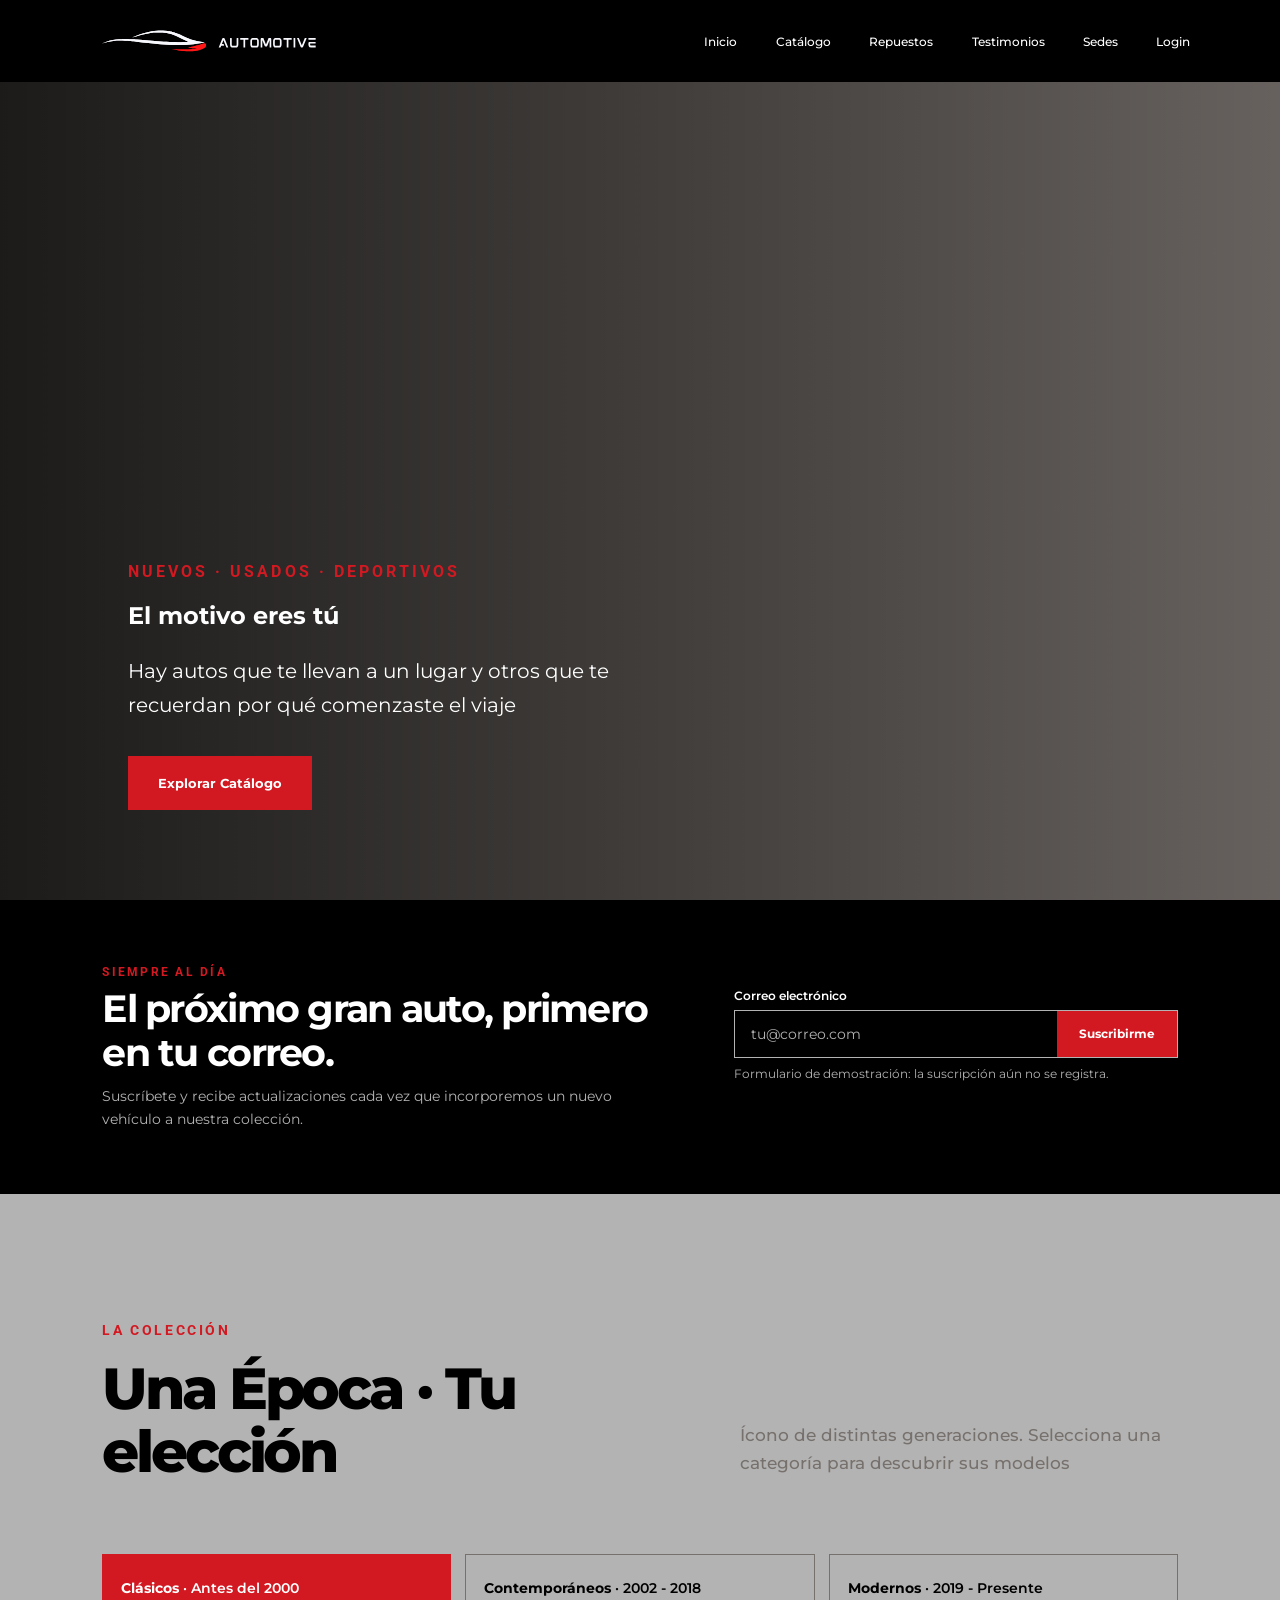
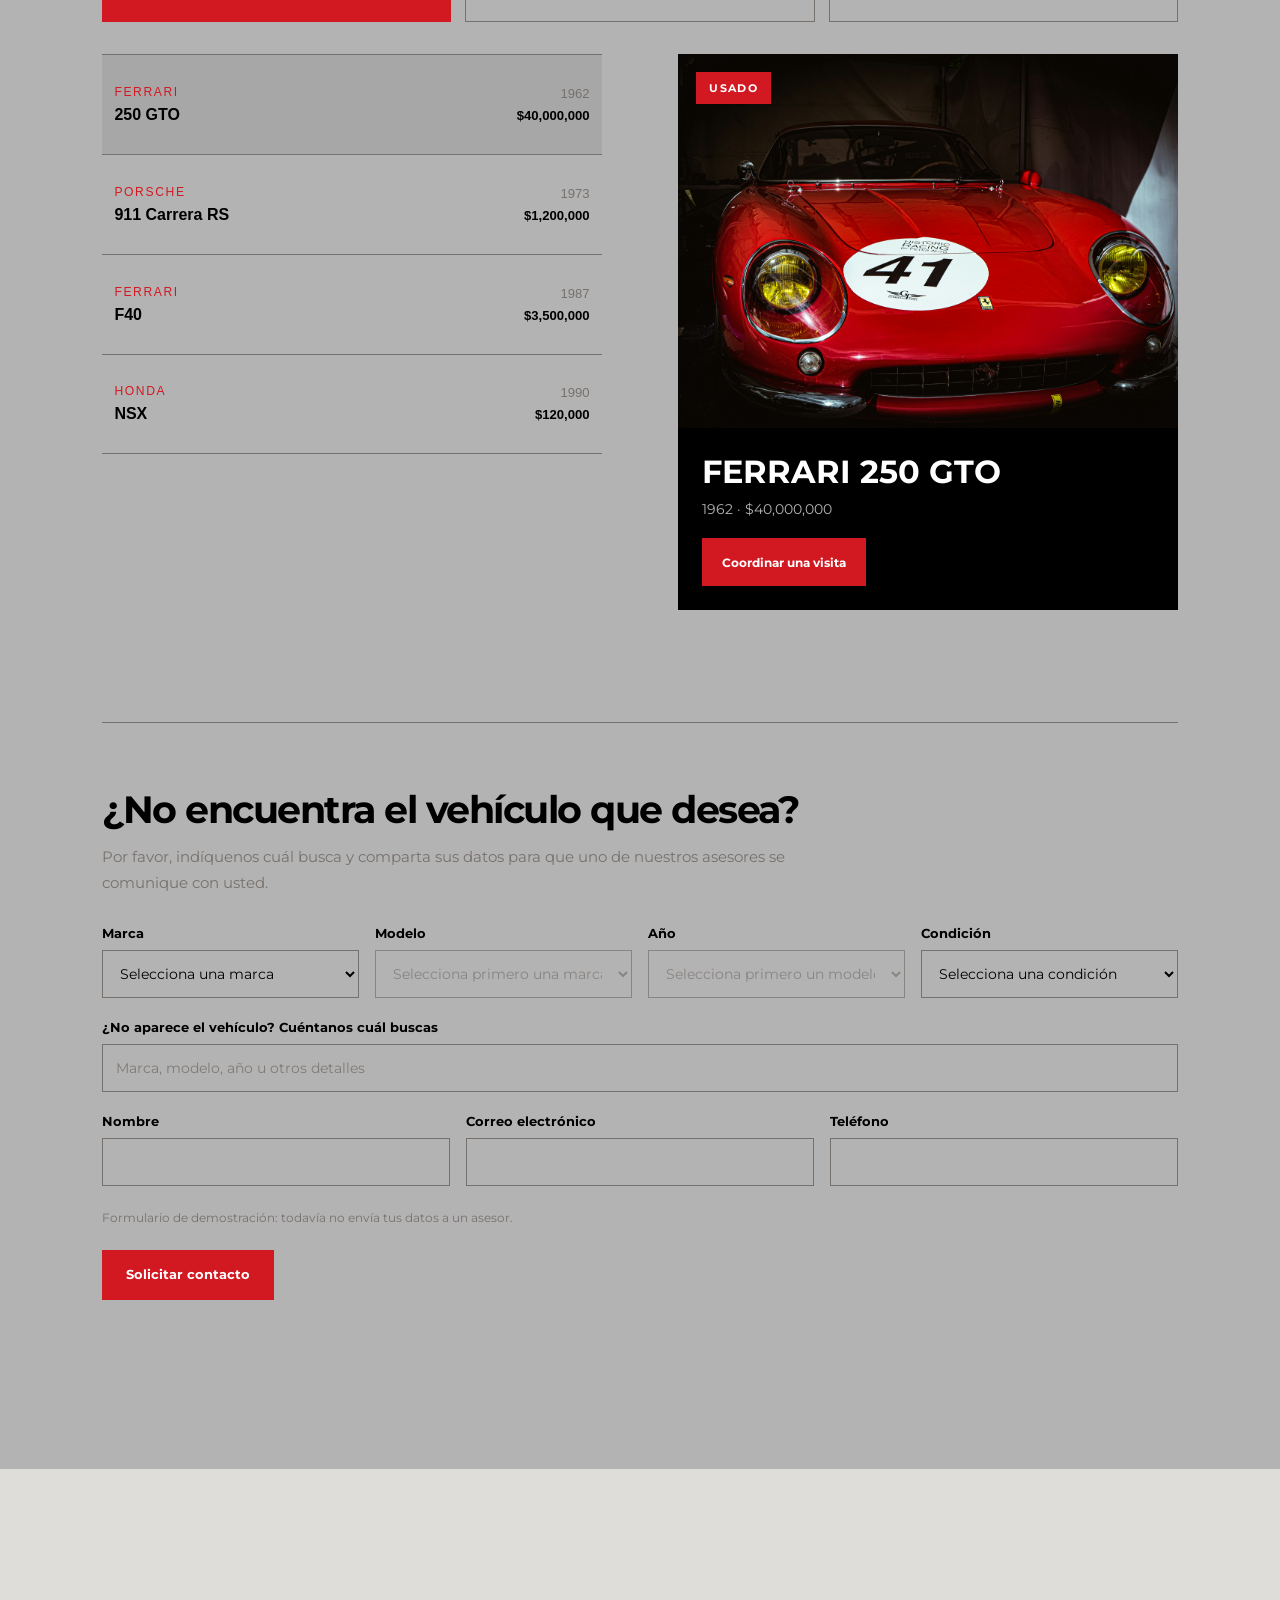
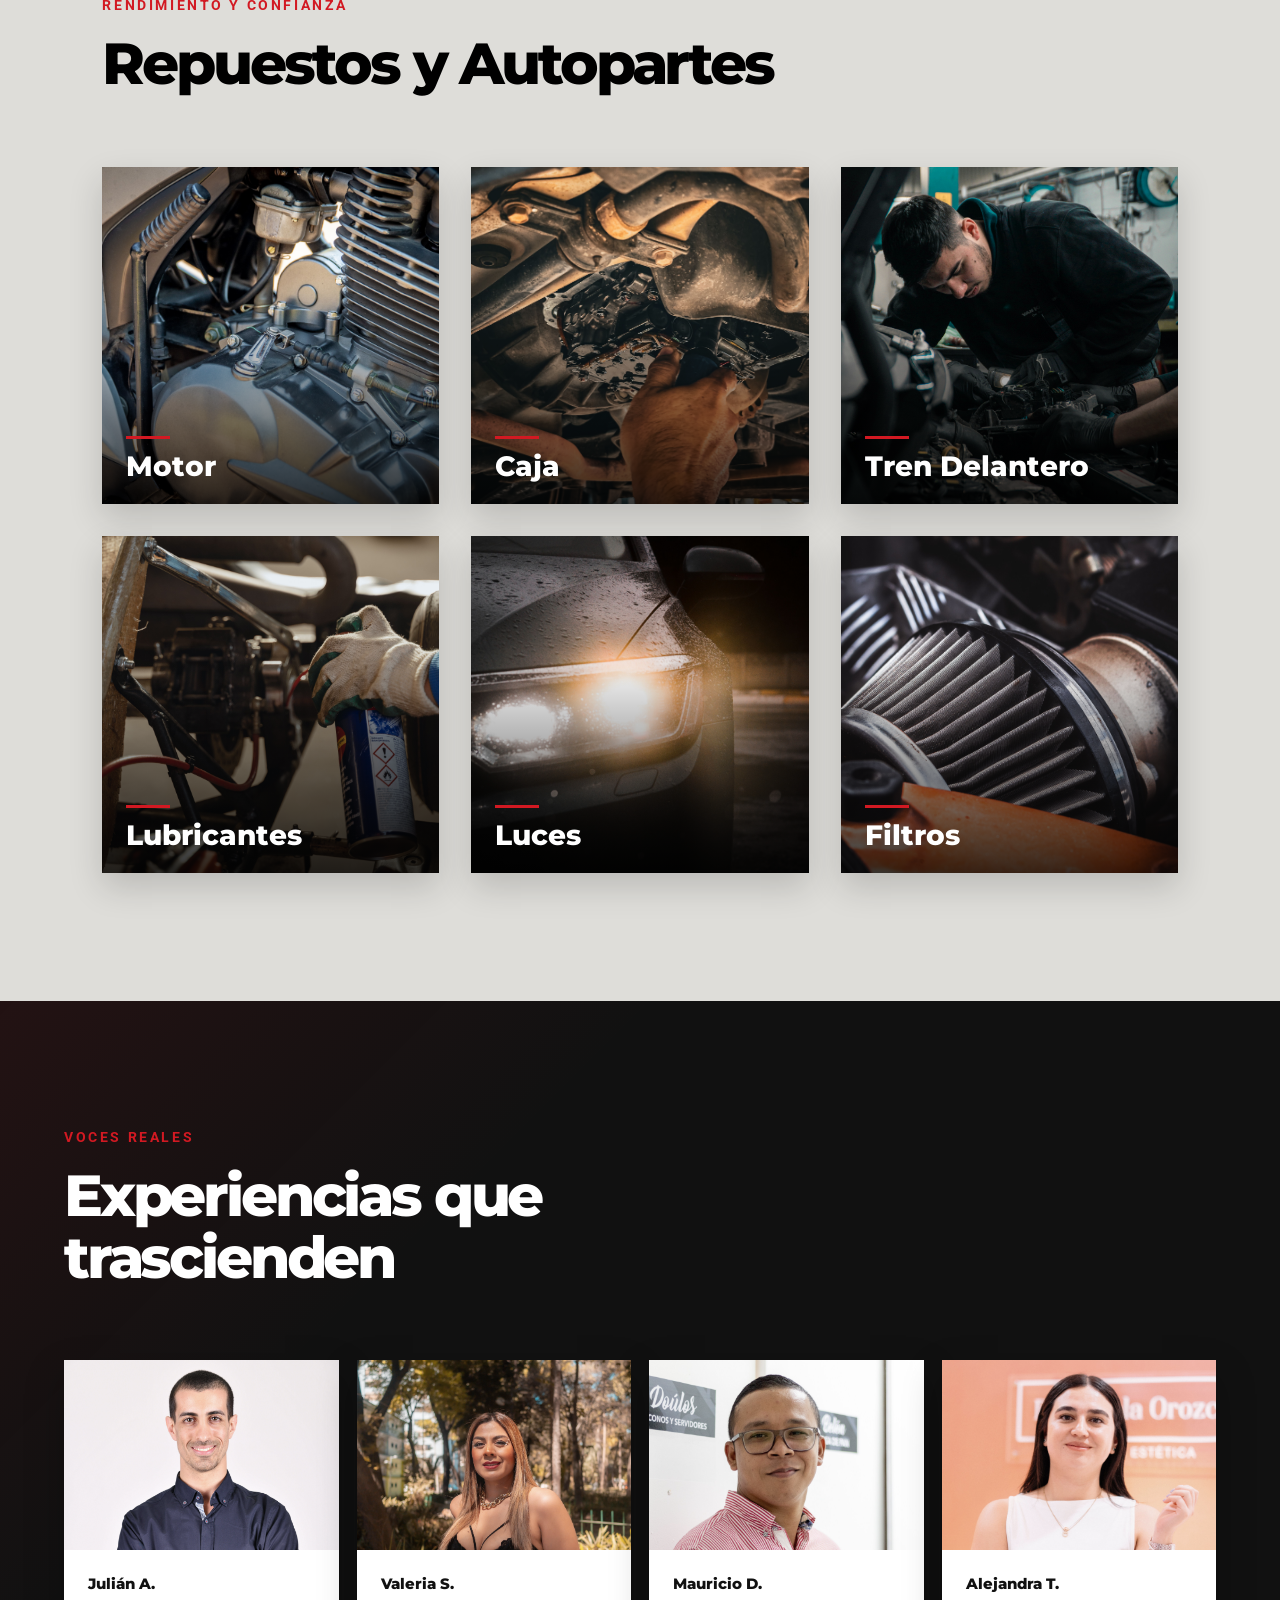
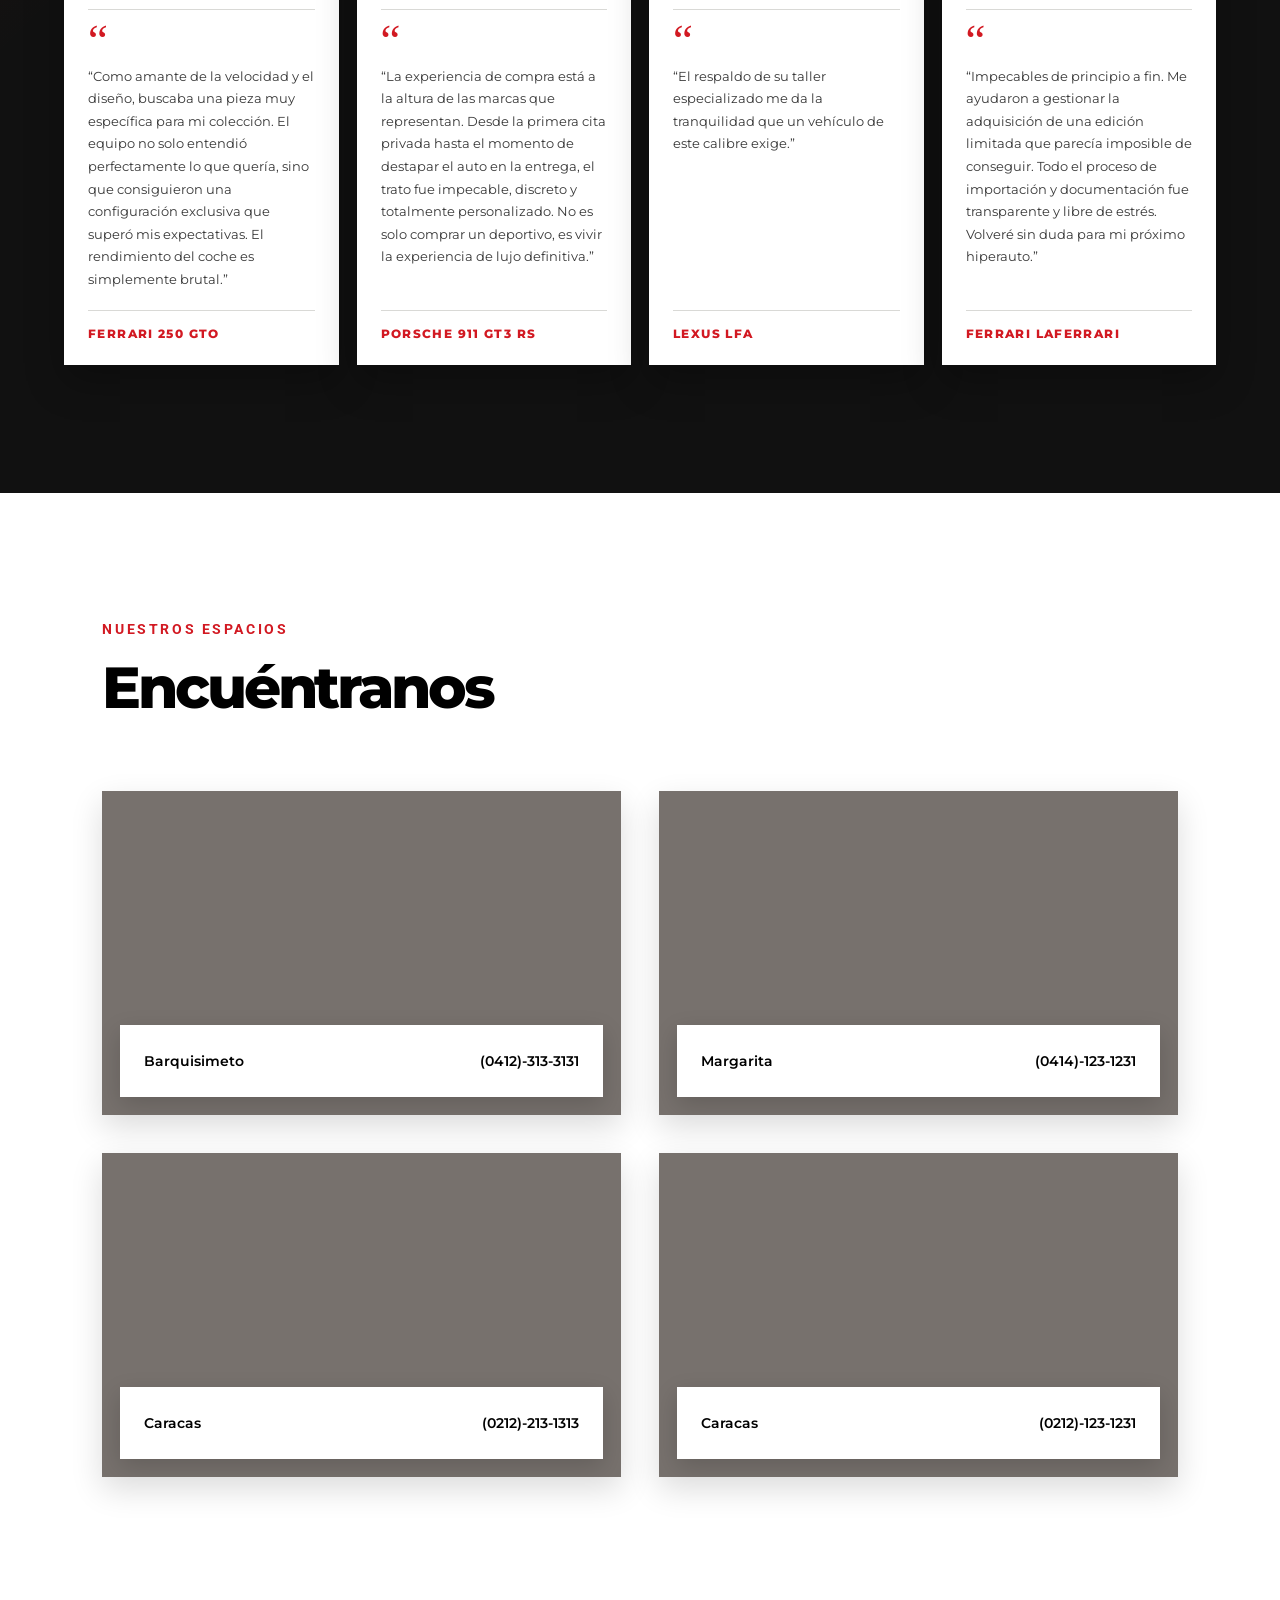
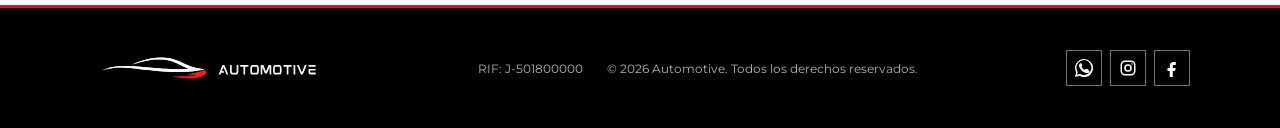
==== commit 962ee6cb: "Refactor footer and hero styles, update brand image dimensions, and remove text labels" ====
--- a/src/views/index.html
+++ b/src/views/index.html
@@ -29,7 +29,6 @@
     <header class="site-header">
       <a class="brand" href="#inicio" aria-label="Automotive, inicio">
         <img src="../assets/images/logo/favicon.svg" alt="" aria-hidden="true" />
-        <span>AUTOMOTIVE</span>
       </a>
 
       <button class="nav-toggle" type="button" aria-expanded="false" aria-controls="main-navigation" aria-label="Abrir menú">
@@ -388,7 +387,6 @@
       <div class="site-footer__inner">
         <a class="site-footer__brand" href="#inicio" aria-label="Automotive, inicio">
           <img src="../assets/images/logo/favicon.svg" alt="" aria-hidden="true" />
-          <span>AUTOMOTIVE</span>
         </a>
         <div class="site-footer__legal">
           <p>RIF: J-501800000</p>
--- a/src/assets/css/hero.css
+++ b/src/assets/css/hero.css
@@ -46,18 +46,14 @@
   display: inline-flex;
   flex: 0 0 auto;
   align-items: center;
-  gap: 10px;
-  font-family: var(--font-roboto);
-  font-size: clamp(1.1rem, 2vw, 1.45rem);
-  font-weight: 900;
-  letter-spacing: 0.13em;
 }
 
 .brand img {
   display: block;
-  width: 30px;
-  height: 30px;
-  object-fit: contain;
+  width: 240px;
+  height: 64px;
+  object-fit: cover;
+  object-position: center;
 }
 
 .nav-toggle {
@@ -205,6 +201,11 @@
   .nav-toggle {
     display: block;
     margin-left: auto;
+  }
+
+  .brand img {
+    width: min(220px, calc(100vw - 110px));
+    height: 58px;
   }
 
   .nav-toggle[aria-expanded="true"] span:nth-child(1) {
--- a/src/assets/css/footer.css
+++ b/src/assets/css/footer.css
@@ -17,16 +17,14 @@
 .site-footer__brand {
   display: inline-flex;
   align-items: center;
-  gap: 10px;
-  font-family: var(--font-roboto);
-  font-size: 1.15rem;
-  font-weight: 900;
-  letter-spacing: 0.13em;
 }
 
 .site-footer__brand img {
-  width: 32px;
-  height: 32px;
+  display: block;
+  width: 240px;
+  height: 64px;
+  object-fit: cover;
+  object-position: center;
 }
 
 .site-footer__legal {
@@ -90,6 +88,11 @@
     gap: 22px;
   }
 
+  .site-footer__brand img {
+    width: min(220px, calc(100vw - 110px));
+    height: 58px;
+  }
+
   .site-footer__legal {
     align-items: flex-start;
     flex-direction: column;
